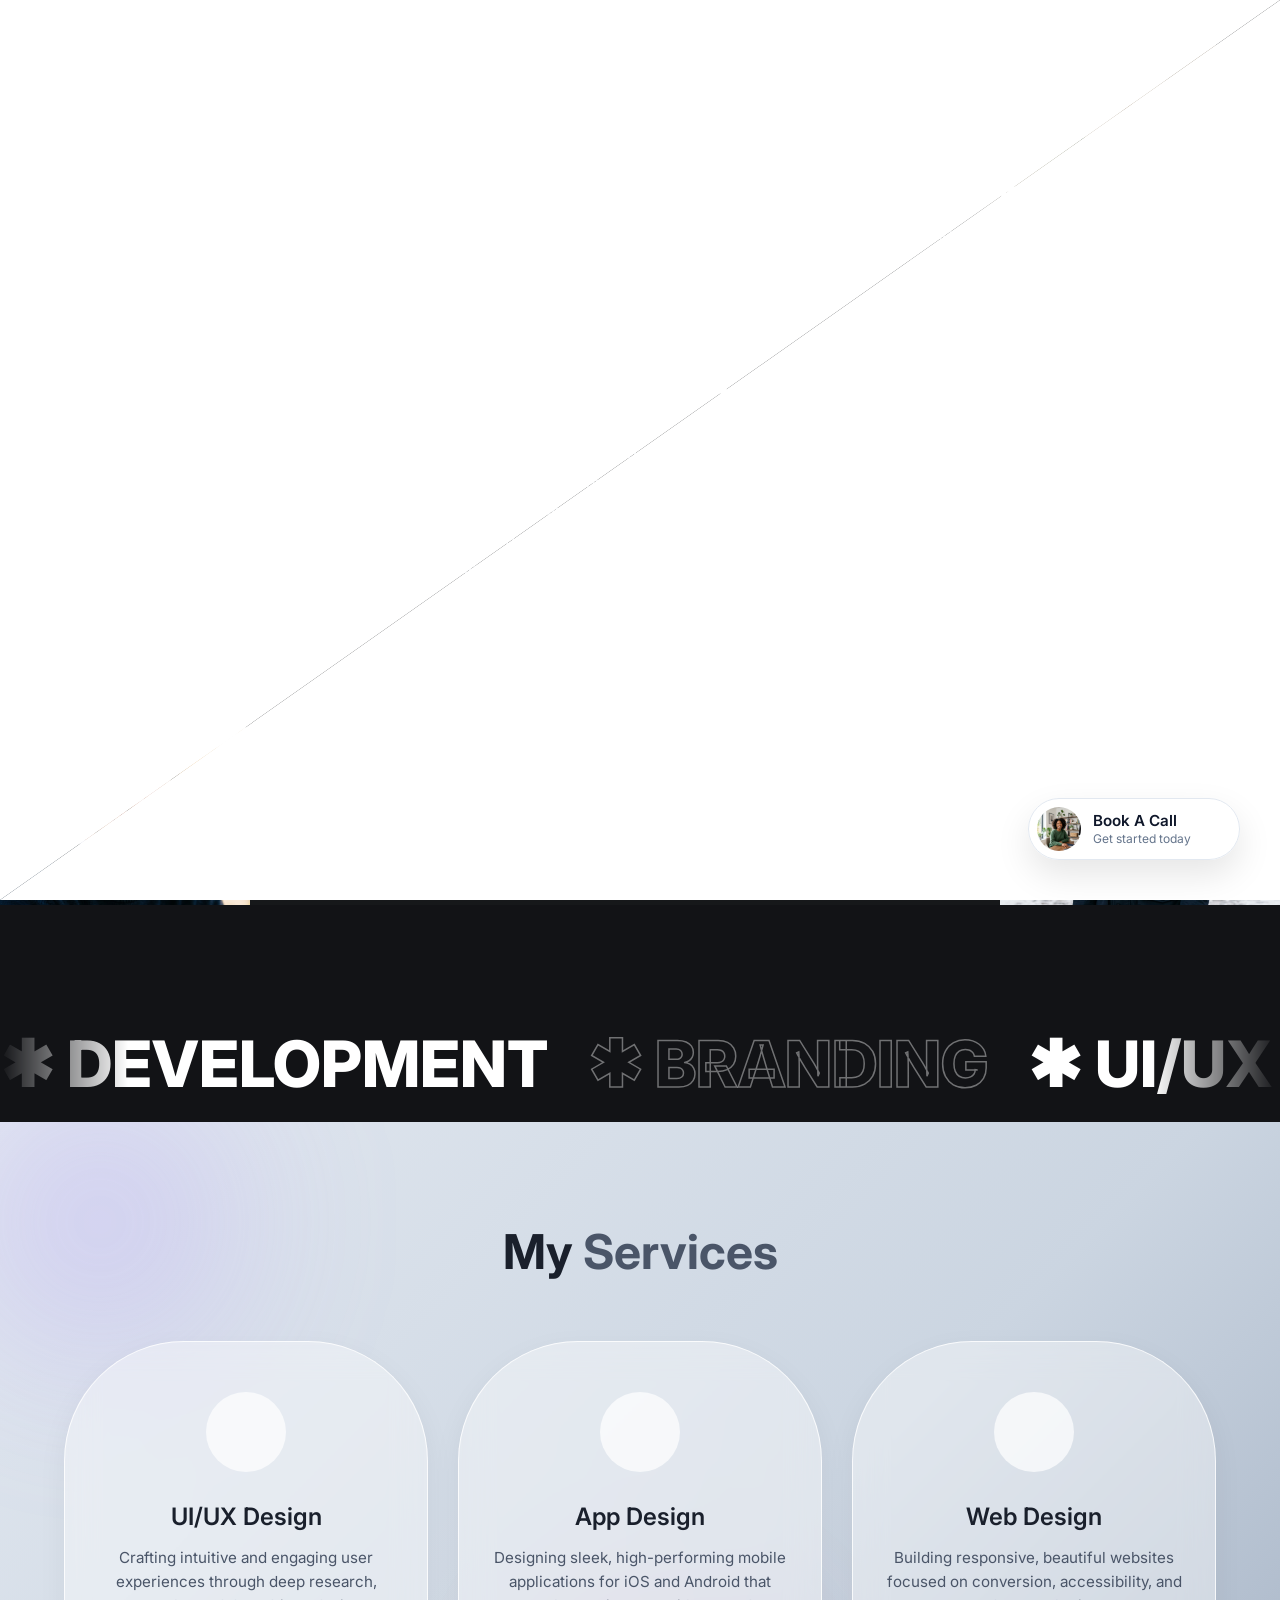
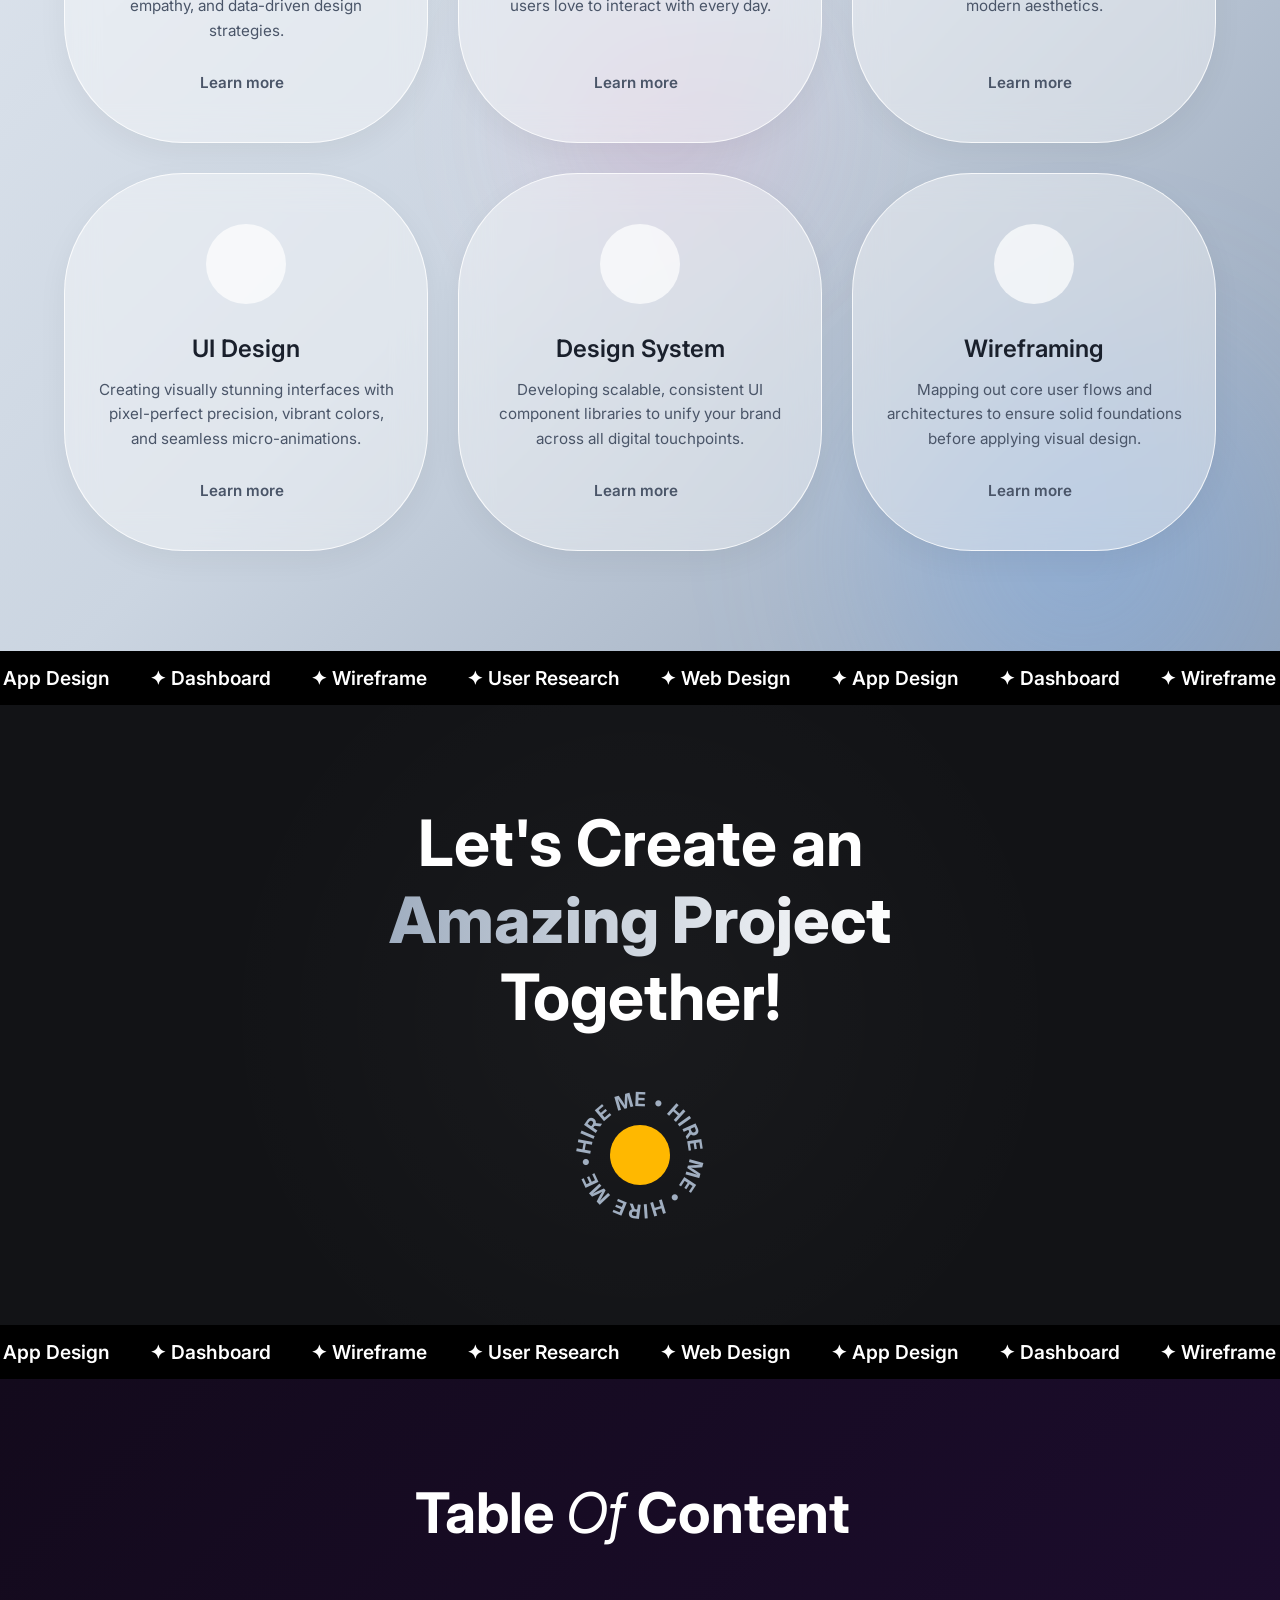
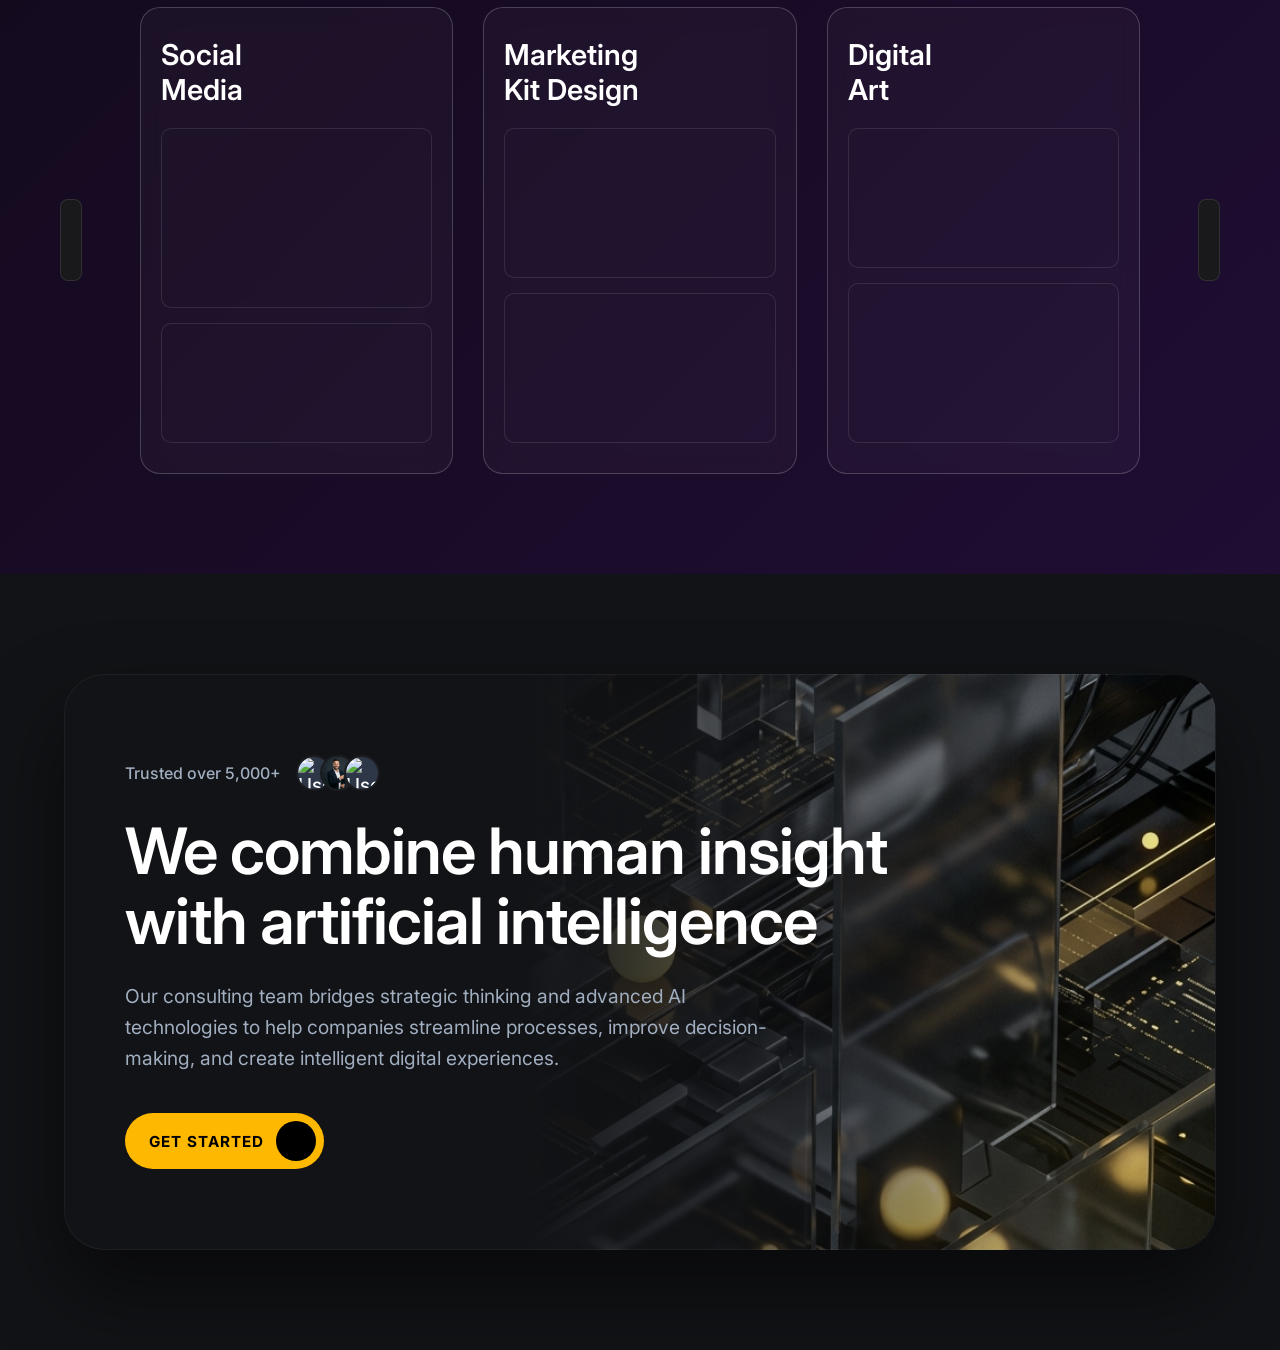
==== aboutus.html @ c39875b4 "feat: implement GSAP-powered page transitions, scroll-triggered animations, and interactive UI compo" ====
<!DOCTYPE html>
<html lang="en">

<head>
    <meta charset="UTF-8">
    <meta name="viewport" content="width=device-width, initial-scale=1.0">
    <title>About Me - Ajmir Shah</title>
    <link rel="preconnect" href="https://fonts.googleapis.com">
    <link rel="preconnect" href="https://fonts.gstatic.com" crossorigin>
    <link
        href="https://fonts.googleapis.com/css2?family=Bebas+Neue&family=Inter:wght@400;500;600;700&family=Playfair+Display:ital,wght@0,600;1,600&display=swap"
        rel="stylesheet">
    <link rel="stylesheet" href="index.css">
    <script src="https://unpkg.com/@phosphor-icons/web"></script>
</head>

<body class="about-page">
    <!-- Diagonal Veil Intro -->
    <div class="veil-overlay" id="veilOverlay">
        <div class="veil-triangle veil-top"></div>
        <div class="veil-triangle veil-bottom"></div>
    </div>

    <!-- Navigation -->
    <nav class="glass-nav gs-reveal" style="position: fixed; bottom: 40px; z-index: 100;">
        <a href="index.html" class="nav-item">
            <i class="ph ph-house"></i>
            <span>Home</span>
        </a>
        <a href="aboutus.html" class="nav-item active">
            <i class="ph ph-users"></i>
            <span>About us</span>
        </a>
        <a href="portfolio.html" class="nav-item">
            <i class="ph ph-briefcase"></i>
            <span>Portfolio</span>
        </a>
        <a href="index.html#contact" class="nav-item">
            <i class="ph ph-envelope"></i>
            <span>Contacts</span>
        </a>
    </nav>

    <!-- About Hero Recreated -->
    <!-- About Hero Recreated -->
    <main class="about-hero-recreation gs-reveal">
        <!-- Center Content -->
        <div class="hero-center-content">
            <div class="hero-badge-pill">
                <span class="dot"></span> About me
            </div>
            
            <h1 class="hero-title-rec">
                Hi, I'm Ajmir.<br>
                A <span class="bounding-box">
                    <span class="cross top-left"></span>
                    <span class="cross top-right"></span>
                    <span class="cross bottom-left"></span>
                    <span class="cross bottom-right"></span>
                    UX/UI
                </span> Expert.
            </h1>
            
            <p class="hero-desc-rec">
                I'm your go-to guy for crafting captivating digital experiences and teaching others how to do the same. As a passionate UX/UI Designer, I bring unparalleled expertise to the table. With a track record of delivering over 25+ projects, I'm not just a designer—I'm a strategist, problem-solver, and creator of seamless digital realities worldwide.
            </p>
            
            <a href="#contact" class="btn-hero-rec">Get in touch</a>

            <!-- Laurels / Awards -->
            <div class="laurels-container">
                <div class="laurel-item">
                    <svg class="laurel-svg" viewBox="0 0 24 60" fill="none" stroke="currentColor" stroke-width="1.5">
                        <path d="M 20 60 Q 5 40 15 10" />
                        <path d="M 15 10 Q 5 20 12 30" />
                        <path d="M 12 30 Q 5 40 15 50" />
                        <path d="M 15 50 Q 8 55 20 60" />
                    </svg>
                    <div class="laurel-text">UX/UI<br>Expert</div>
                    <svg class="laurel-svg" viewBox="0 0 24 60" fill="none" stroke="currentColor" stroke-width="1.5" transform="scale(-1, 1) translate(-24, 0)">
                        <path d="M 20 60 Q 5 40 15 10" />
                        <path d="M 15 10 Q 5 20 12 30" />
                        <path d="M 12 30 Q 5 40 15 50" />
                        <path d="M 15 50 Q 8 55 20 60" />
                    </svg>
                </div>
                <div class="laurel-item">
                    <svg class="laurel-svg" viewBox="0 0 24 60" fill="none" stroke="currentColor" stroke-width="1.5">
                        <path d="M 20 60 Q 5 40 15 10" />
                        <path d="M 15 10 Q 5 20 12 30" />
                        <path d="M 12 30 Q 5 40 15 50" />
                        <path d="M 15 50 Q 8 55 20 60" />
                    </svg>
                    <div class="laurel-text">Community<br>Leader</div>
                    <svg class="laurel-svg" viewBox="0 0 24 60" fill="none" stroke="currentColor" stroke-width="1.5" transform="scale(-1, 1) translate(-24, 0)">
                        <path d="M 20 60 Q 5 40 15 10" />
                        <path d="M 15 10 Q 5 20 12 30" />
                        <path d="M 12 30 Q 5 40 15 50" />
                        <path d="M 15 50 Q 8 55 20 60" />
                    </svg>
                </div>
                <div class="laurel-item">
                    <svg class="laurel-svg" viewBox="0 0 24 60" fill="none" stroke="currentColor" stroke-width="1.5">
                        <path d="M 20 60 Q 5 40 15 10" />
                        <path d="M 15 10 Q 5 20 12 30" />
                        <path d="M 12 30 Q 5 40 15 50" />
                        <path d="M 15 50 Q 8 55 20 60" />
                    </svg>
                    <div class="laurel-text">Creative<br>Member</div>
                    <svg class="laurel-svg" viewBox="0 0 24 60" fill="none" stroke="currentColor" stroke-width="1.5" transform="scale(-1, 1) translate(-24, 0)">
                        <path d="M 20 60 Q 5 40 15 10" />
                        <path d="M 15 10 Q 5 20 12 30" />
                        <path d="M 12 30 Q 5 40 15 50" />
                        <path d="M 15 50 Q 8 55 20 60" />
                    </svg>
                </div>
            </div>
        </div>

        <div class="hero-side-left">
            <div class="hero-img-main-left">
                <img src="man_speaking.png" alt="Speaking">
                <div class="hero-glass-left">
                    <i class="ph ph-squarespace-logo"></i>
                </div>
            </div>
            <div class="hero-img-sub-left">
                <img src="man_smiling.png" alt="Smiling">
            </div>
        </div>

        <div class="hero-side-right">
            <div class="hero-img-main-right">
                <img src="man_laptop.png" alt="Working">
                <div class="hero-glass-right">
                    <h2>25+</h2>
                    <p>Successful projects</p>
                </div>
            </div>
            <div class="hero-img-sub-right">
                <img src="man_coat.png" alt="Portrait">
            </div>
        </div>
    </main>

    <!-- Services Marquee Section -->
    <section class="latest-work-marquee-section gs-reveal" style="padding-bottom: 0;">
        <div class="marquee-wrapper giant-marquee">
            <div class="marquee-track right-to-left">
                <span>✱ DEVELOPMENT</span>
                <span>✱ BRANDING</span>
                <span>✱ UI/UX DESIGN</span>
                <span>✱ DEVELOPMENT</span>
                <span>✱ BRANDING</span>
                <span>✱ UI/UX DESIGN</span>
                <span>✱ DEVELOPMENT</span>
                <span>✱ BRANDING</span>
                <span>✱ UI/UX DESIGN</span>
            </div>
        </div>
    </section>

    <!-- Services Section -->
    <section class="services-section gs-reveal">
        <div class="services-bg-glow"></div>
        <div class="services-shape services-shape-1"></div>
        <div class="services-shape services-shape-2"></div>
        <div class="services-shape services-shape-3"></div>
        <div class="services-container">
            <h2 class="services-title">My <span class="services-highlight">Services</span></h2>
            
            <div class="services-grid">
                <!-- Card 1 -->
                <div class="service-card">
                    <div class="service-icon-wrapper">
                        <i class="ph ph-browsers"></i>
                    </div>
                    <h3>UI/UX Design</h3>
                    <p>Crafting intuitive and engaging user experiences through deep research, empathy, and data-driven design strategies.</p>
                    <a href="#" class="btn-learn-more">Learn more <i class="ph ph-arrow-right"></i></a>
                </div>
                
                <!-- Card 2 -->
                <div class="service-card">
                    <div class="service-icon-wrapper">
                        <i class="ph ph-pen-nib"></i>
                    </div>
                    <h3>App Design</h3>
                    <p>Designing sleek, high-performing mobile applications for iOS and Android that users love to interact with every day.</p>
                    <a href="#" class="btn-learn-more">Learn more <i class="ph ph-arrow-right"></i></a>
                </div>
                
                <!-- Card 3 -->
                <div class="service-card">
                    <div class="service-icon-wrapper">
                        <i class="ph ph-desktop"></i>
                    </div>
                    <h3>Web Design</h3>
                    <p>Building responsive, beautiful websites focused on conversion, accessibility, and modern aesthetics.</p>
                    <a href="#" class="btn-learn-more">Learn more <i class="ph ph-arrow-right"></i></a>
                </div>
                
                <!-- Card 4 -->
                <div class="service-card">
                    <div class="service-icon-wrapper">
                        <i class="ph ph-ruler"></i>
                    </div>
                    <h3>UI Design</h3>
                    <p>Creating visually stunning interfaces with pixel-perfect precision, vibrant colors, and seamless micro-animations.</p>
                    <a href="#" class="btn-learn-more">Learn more <i class="ph ph-arrow-right"></i></a>
                </div>
                
                <!-- Card 5 -->
                <div class="service-card">
                    <div class="service-icon-wrapper">
                        <i class="ph ph-lightbulb"></i>
                    </div>
                    <h3>Design System</h3>
                    <p>Developing scalable, consistent UI component libraries to unify your brand across all digital touchpoints.</p>
                    <a href="#" class="btn-learn-more">Learn more <i class="ph ph-arrow-right"></i></a>
                </div>
                
                <!-- Card 6 -->
                <div class="service-card">
                    <div class="service-icon-wrapper">
                        <i class="ph ph-layout"></i>
                    </div>
                    <h3>Wireframing</h3>
                    <p>Mapping out core user flows and architectures to ensure solid foundations before applying visual design.</p>
                    <a href="#" class="btn-learn-more">Learn more <i class="ph ph-arrow-right"></i></a>
                </div>
            </div>
        </div>
    </section>

    <!-- Hire Me CTA Section -->
    <section class="cta-section gs-reveal">
        <!-- Top Marquee -->
        <div class="marquee-wrapper black-marquee">
            <div class="marquee-track right-to-left">
                <span>✦ Web Design</span>
                <span>✦ App Design</span>
                <span>✦ Dashboard</span>
                <span>✦ Wireframe</span>
                <span>✦ User Research</span>
                <span>✦ Web Design</span>
                <span>✦ App Design</span>
                <span>✦ Dashboard</span>
                <span>✦ Wireframe</span>
                <span>✦ User Research</span>
                <span>✦ Web Design</span>
                <span>✦ App Design</span>
                <span>✦ Dashboard</span>
                <span>✦ Wireframe</span>
                <span>✦ User Research</span>
                <span>✦ Web Design</span>
                <span>✦ App Design</span>
                <span>✦ Dashboard</span>
                <span>✦ Wireframe</span>
                <span>✦ User Research</span>
                <span>✦ Web Design</span>
                <span>✦ App Design</span>
                <span>✦ Dashboard</span>
                <span>✦ Wireframe</span>
                <span>✦ User Research</span>
                <span>✦ Web Design</span>
                <span>✦ App Design</span>
                <span>✦ Dashboard</span>
                <span>✦ Wireframe</span>
                <span>✦ User Research</span>
            </div>
        </div>

        <div class="cta-content">
            <h2 class="cta-title">
                Let's Create an<br>
                <span class="cta-highlight">Amazing Project</span><br>
                Together!
            </h2>
            
            <a href="index.html#contact" class="btn-hire-me">
                <div class="hire-text-ring">
                    <svg viewBox="0 0 100 100" width="100%" height="100%">
                        <path id="circlePath" d="M 50, 50 m -35, 0 a 35,35 0 1,1 70,0 a 35,35 0 1,1 -70,0" fill="none" />
                        <text>
                            <textPath href="#circlePath" startOffset="0%" textLength="220">
                                HIRE ME • HIRE ME • HIRE ME • 
                            </textPath>
                        </text>
                    </svg>
                </div>
                <div class="hire-icon">
                    <i class="ph ph-arrow-up-right"></i>
                </div>
            </a>
        </div>

        <!-- Bottom Marquee -->
        <div class="marquee-wrapper black-marquee">
            <div class="marquee-track right-to-left">
                <span>✦ Web Design</span>
                <span>✦ App Design</span>
                <span>✦ Dashboard</span>
                <span>✦ Wireframe</span>
                <span>✦ User Research</span>
                <span>✦ Web Design</span>
                <span>✦ App Design</span>
                <span>✦ Dashboard</span>
                <span>✦ Wireframe</span>
                <span>✦ User Research</span>
                <span>✦ Web Design</span>
                <span>✦ App Design</span>
                <span>✦ Dashboard</span>
                <span>✦ Wireframe</span>
                <span>✦ User Research</span>
                <span>✦ Web Design</span>
                <span>✦ App Design</span>
                <span>✦ Dashboard</span>
                <span>✦ Wireframe</span>
                <span>✦ User Research</span>
                <span>✦ Web Design</span>
                <span>✦ App Design</span>
                <span>✦ Dashboard</span>
                <span>✦ Wireframe</span>
                <span>✦ User Research</span>
                <span>✦ Web Design</span>
                <span>✦ App Design</span>
                <span>✦ Dashboard</span>
                <span>✦ Wireframe</span>
                <span>✦ User Research</span>
            </div>
        </div>
    </section>

    <!-- Table Of Content Section -->
    <section class="toc-section gs-reveal" id="toc-section">
        <div class="toc-header">
            <h2 class="toc-title">Table <em>Of</em> Content</h2>
            <div class="toc-cursor-icon">
                <i class="ph ph-cursor"></i>
            </div>
        </div>

        <div class="toc-grid">
            <!-- Left Toolbar -->
            <div class="toc-toolbar toc-toolbar-left">
                <i class="ph ph-arrows-out-cardinal"></i>
                <i class="ph ph-selection"></i>
                <i class="ph ph-lasso"></i>
            </div>

            <!-- Card 1 -->
            <div class="toc-card">
                <h3>Social<br>Media</h3>
                <div class="toc-card-content">
                    <div class="placeholder-box" style="height: 180px; background: url('https://images.unsplash.com/photo-1611162617474-5b21e879e113?ixlib=rb-4.0.3&auto=format&fit=crop&w=400&q=80') center/cover;"></div>
                    <div class="placeholder-box" style="height: 120px; background: url('https://images.unsplash.com/photo-1616469829581-73993eb86b02?ixlib=rb-4.0.3&auto=format&fit=crop&w=400&q=80') center/cover;"></div>
                </div>
            </div>

            <!-- Card 2 -->
            <div class="toc-card">
                <h3>Marketing<br>Kit Design</h3>
                <div class="toc-card-content">
                    <div class="placeholder-box" style="height: 150px; background: url('https://images.unsplash.com/photo-1542744173-8e7e53415bb0?ixlib=rb-4.0.3&auto=format&fit=crop&w=400&q=80') center/cover;"></div>
                    <div class="placeholder-box" style="height: 150px; background: url('https://images.unsplash.com/photo-1551288049-bebda4e38f71?ixlib=rb-4.0.3&auto=format&fit=crop&w=400&q=80') center/cover;"></div>
                </div>
            </div>

            <!-- Card 3 -->
            <div class="toc-card">
                <h3>Digital<br>Art</h3>
                <div class="toc-card-content">
                    <div class="placeholder-box" style="height: 140px; background: url('https://images.unsplash.com/photo-1558655146-d09347e92766?ixlib=rb-4.0.3&auto=format&fit=crop&w=400&q=80') center/cover;"></div>
                    <div class="placeholder-box" style="height: 160px; background: url('https://images.unsplash.com/photo-1561070791-2526d30994b5?ixlib=rb-4.0.3&auto=format&fit=crop&w=400&q=80') center/cover;"></div>
                </div>
            </div>

            <!-- Right Toolbar -->
            <div class="toc-toolbar toc-toolbar-right">
                <i class="ph ph-sliders"></i>
                <i class="ph ph-magic-wand"></i>
                <i class="ph ph-paint-brush"></i>
            </div>
        </div>
    </section>

    <!-- AI Banner Section -->
    <section class="ai-banner-section gs-reveal">
        <div class="ai-banner-container">
            <div class="ai-banner-glow"></div>
            
            <div class="ai-banner-content">
                <div class="trusted-badge">
                    <span class="trusted-text">Trusted over 5,000+</span>
                    <div class="avatars-group">
                        <div class="avatar"><img src="hi.png" alt="User 1" style="width:100%; height:100%; object-fit:cover; border-radius:50%;"></div>
                        <div class="avatar"><img src="pointing_man.png" alt="User 2" style="width:100%; height:100%; object-fit:cover; border-radius:50%;"></div>
                        <div class="avatar"><img src="hi.png" alt="User 3" style="width:100%; height:100%; object-fit:cover; border-radius:50%;"></div>
                    </div>
                </div>

                <h2 class="ai-banner-title">We combine human insight<br>with artificial intelligence</h2>
                
                <p class="ai-banner-desc">
                    Our consulting team bridges strategic thinking and advanced AI technologies to help companies streamline processes, improve decision-making, and create intelligent digital experiences.
                </p>

                <a href="#" class="btn-get-started">
                    <span class="btn-text">GET STARTED</span>
                    <span class="btn-icon"><i class="ph ph-arrow-up-right"></i></span>
                </a>
            </div>
        </div>
    </section>

    <!-- GSAP Scripts -->
    <!-- Floating Book A Call Widget -->
    <a href="index.html#contact" class="floating-book-call" style="text-decoration: none; color: inherit;">
        <div class="avatar-sm"><img src="framer_woman.png" alt="Avatar"></div>
        <div class="book-info">
            <span class="book-title">Book A Call</span>
            <span class="book-sub">Get started today</span>
        </div>
        <i class="ph ph-arrow-right icon-arrow"></i>
    </a>

    <script src="https://cdnjs.cloudflare.com/ajax/libs/gsap/3.12.2/gsap.min.js"></script>
    <script src="https://cdnjs.cloudflare.com/ajax/libs/gsap/3.12.2/ScrollTrigger.min.js"></script>
    <script src="script.js"></script>
</body>

</html>
---- index.css ----
:root {
    --primary: #FFB800;
    --text-main: #FFFFFF;
    --bg-dark: #1A1A1A;
    --font-heading: 'Bebas Neue', sans-serif;
    --font-body: 'Inter', sans-serif;
    --font-serif: 'Playfair Display', serif;
}

* {
    margin: 0;
    padding: 0;
    box-sizing: border-box;
}

body {
    font-family: var(--font-body);
    background-color: var(--bg-dark);
    color: var(--text-main);
    overflow-x: hidden;
    overflow-y: auto;
}

body.veil-active {
    overflow: hidden;
}

/* ========== DIAGONAL VEIL INTRO ========== */
.veil-overlay {
    position: fixed;
    top: 0;
    left: 0;
    width: 100vw;
    height: 100vh;
    z-index: 9999;
    pointer-events: none;
}

.veil-triangle {
    position: absolute;
    top: 0;
    left: 0;
    width: 100%;
    height: 100%;
    background: #FFFFFF;
    will-change: transform;
}

/* Top-left triangle: covers top-left half of the screen */
.veil-top {
    clip-path: polygon(0 0, 100% 0, 0 100%);
}

/* Bottom-right triangle: covers bottom-right half of the screen */
.veil-bottom {
    clip-path: polygon(100% 0, 100% 100%, 0 100%);
}

.veil-overlay.veil-done {
    display: none;
}

.hero {
    position: relative;
    width: 100vw;
    height: 100vh;
    display: flex;
    flex-direction: column;
    justify-content: center;
    padding: 0 10vw;
}

.hero-bg {
    position: absolute;
    top: 0;
    left: 0;
    width: 100%;
    height: 100%;
    background-image: url('assets/hero-bg.png');
    background-size: cover;
    background-position: center;
    z-index: -1;
}

/* Gradient overlay to ensure text readability on the left */
.hero-bg::after {
    content: '';
    position: absolute;
    top: 0;
    left: 0;
    width: 100%;
    height: 100%;
    background: linear-gradient(to right, rgba(15, 15, 15, 0.95) 0%, rgba(15, 15, 15, 0.6) 45%, transparent 100%);
    z-index: -1;
}

.hero-content {
    display: flex;
    flex-direction: column;
    gap: 40px;
    max-width: 800px;
}

.status-badge {
    position: absolute;
    top: 60px;
    left: 10vw;
    display: flex;
    align-items: center;
    gap: 12px;
    font-weight: 600;
    font-size: 1.1rem;
    color: var(--text-main);
}

.btn-contact {
    position: absolute;
    top: 40px;
    right: 5vw;
    display: flex;
    align-items: center;
    gap: 8px;
    padding: 12px 24px;
    background: var(--primary);
    color: #000000;
    text-decoration: none;
    font-weight: 600;
    font-size: 1rem;
    border-radius: 40px;
    box-shadow: 0 4px 15px rgba(255, 184, 0, 0.3);
    transition: background 0.3s ease, box-shadow 0.3s ease, transform 0.3s ease;
    z-index: 10;
}

.btn-contact:hover {
    transform: translateY(-2px);
    box-shadow: 0 6px 20px rgba(255, 184, 0, 0.5);
}

.btn-contact i {
    font-size: 1.2rem;
    transition: transform 0.3s ease;
}

.btn-contact:hover i {
    transform: translate(2px, -2px);
}

.status-dot {
    width: 10px;
    height: 10px;
    background-color: #00FF66;
    border-radius: 50%;
    box-shadow: 0 0 10px rgba(0, 255, 102, 0.8);
    animation: pulse 2s infinite;
}

@keyframes pulse {
    0% { transform: scale(0.95); box-shadow: 0 0 0 0 rgba(0, 255, 102, 0.7); }
    70% { transform: scale(1); box-shadow: 0 0 0 10px rgba(0, 255, 102, 0); }
    100% { transform: scale(0.95); box-shadow: 0 0 0 0 rgba(0, 255, 102, 0); }
}

.hero-text {
    display: flex;
    flex-direction: column;
    gap: 10px;
}

.hero-title-main {
    font-family: var(--font-heading);
    font-size: 7.5rem;
    font-weight: 700;
    line-height: 0.95;
    letter-spacing: 1px;
    text-transform: uppercase;
    transition: color 0.4s ease, -webkit-text-stroke 0.4s ease;
    width: fit-content;
}

.hero-title-main:hover {
    color: #000000;
}

.hero-title-outline {
    font-family: var(--font-heading);
    font-size: 7.5rem;
    font-weight: 700;
    line-height: 0.95;
    letter-spacing: 1px;
    text-transform: uppercase;
    color: transparent;
    -webkit-text-stroke: 1.5px rgba(255, 255, 255, 0.6);
    transition: color 0.4s ease, -webkit-text-stroke 0.4s ease;
    width: fit-content;
}

.hero-title-outline:hover {
    color: #000000;
    -webkit-text-stroke: 1.5px #000000;
}

.hero-subtitle {
    font-family: var(--font-body);
    font-size: 1.3rem;
    font-weight: 700;
    letter-spacing: 3px;
    color: #FFFFFF;
    margin-top: 15px;
    text-transform: uppercase;
}

/* Brand Logos Row */
.brand-row {
    display: flex;
    align-items: center;
    gap: 40px;
    margin-top: 25px;
    position: relative;
    top: -20px;
    flex-wrap: wrap;
}

.brand-logo {
    display: flex;
    align-items: center;
    gap: 8px;
    color: rgba(255, 255, 255, 0.7);
    font-family: var(--font-body);
    font-size: 1rem;
    font-weight: 600;
    text-transform: uppercase;
    letter-spacing: 1.5px;
    transition: color 0.3s ease;
}

.brand-logo:hover {
    color: rgba(255, 255, 255, 1);
}

.logo-icon {
    width: 20px;
    height: 20px;
}

.brand-logo.audible span {
    text-transform: lowercase;
    font-weight: 700;
    letter-spacing: -0.5px;
}

.brand-logo.tissot {
    gap: 6px;
    font-weight: 700;
}

.tissot-box {
    display: flex;
    align-items: center;
    background: #FFFFFF;
    color: #000000;
    padding: 2px 4px;
    font-size: 0.8rem;
    font-weight: 900;
    border-radius: 2px;
}

.tissot-plus {
    font-size: 0.6rem;
    margin-left: 1px;
}

.brand-logo.veuve {
    font-family: var(--font-serif);
    text-transform: none;
    font-weight: 600;
    font-size: 1.1rem;
    letter-spacing: 0.5px;
}

/* Sparkle Icon */
.sparkle-icon {
    position: absolute;
    bottom: 50px;
    right: 5vw;
    width: 28px;
    height: 28px;
    color: rgba(255, 255, 255, 0.5);
    animation: spin 8s linear infinite;
}

@keyframes spin {
    0% { transform: rotate(0deg) scale(1); }
    50% { transform: rotate(180deg) scale(1.1); }
    100% { transform: rotate(360deg) scale(1); }
}

/* Glassmorphic Nav */
.glass-nav {
    position: fixed;
    bottom: 40px;
    left: 50%;
    transform: translateX(-50%);
    z-index: 100;
    display: flex;
    align-items: center;
    gap: 5px;
    padding: 8px;
    background: rgba(255, 255, 255, 0.1);
    backdrop-filter: blur(16px);
    -webkit-backdrop-filter: blur(16px);
    border: 1px solid rgba(255, 255, 255, 0.15);
    border-radius: 50px;
    box-shadow: 0 8px 32px rgba(0, 0, 0, 0.2);
}

.nav-item {
    display: flex;
    align-items: center;
    gap: 8px;
    padding: 12px 24px;
    border-radius: 40px;
    color: var(--text-main);
    text-decoration: none;
    font-weight: 500;
    font-size: 1rem;
    transition: all 0.3s ease;
}

.nav-item i {
    font-size: 1.2rem;
}

.nav-item:hover {
    background: rgba(255, 255, 255, 0.1);
}

.nav-item.active {
    background: #FFFFFF;
    color: #000000;
    font-weight: 600;
}

.nav-item.active i {
    color: #000000;
}

/* Initial GSAP state */
.gs-reveal {
    visibility: hidden;
}

/* Fallback: if JS fails, make content visible after 3s */
@keyframes fallback-reveal {
    to { visibility: visible; opacity: 1; }
}
.no-js .gs-reveal,
.gs-reveal {
    animation: fallback-reveal 0s 3s forwards;
}

/* Clients Section */
.clients-section {
    padding: 100px 0;
    display: flex;
    flex-direction: column;
    align-items: center;
    gap: 60px;
    width: 100vw;
}

.clients-header {
    display: flex;
    flex-direction: column;
    align-items: center;
    gap: 20px;
}

.clients-badge {
    position: relative;
    top: auto;
    left: auto;
    padding: 8px 16px;
    background: rgba(255, 255, 255, 0.05);
    border: 1px solid rgba(255, 255, 255, 0.1);
    border-radius: 40px;
    font-size: 0.9rem;
    color: rgba(255, 255, 255, 0.7);
}

.clients-badge .status-dot {
    background-color: rgba(255, 255, 255, 0.4);
    box-shadow: none;
    animation: none;
    width: 8px;
    height: 8px;
}

.clients-title {
    font-family: var(--font-body);
    font-size: 3rem;
    font-weight: 500;
    color: var(--text-main);
}

/* Marquee Effect */
.marquee-container {
    width: 100%;
    overflow: hidden;
    position: relative;
    /* Apply shadow/fade effect on the edges */
    -webkit-mask-image: linear-gradient(to right, transparent, black 15%, black 85%, transparent);
    mask-image: linear-gradient(to right, transparent, black 15%, black 85%, transparent);
    padding: 20px 0;
}

.marquee-track {
    display: flex;
    width: max-content;
    align-items: center;
}

.marquee-track.right-to-left {
    animation: scroll-rl 35s linear infinite;
}

.marquee-track.left-to-right {
    animation: scroll-lr 35s linear infinite;
}

.marquee-track .brand-logo {
    color: rgba(255, 255, 255, 0.5);
    font-size: 1.5rem;
    margin-right: 120px; /* spacing between logos instead of gap */
    flex-shrink: 0;
}

.marquee-track .brand-logo .logo-icon {
    width: 28px;
    height: 28px;
}

@keyframes scroll-rl {
    0% { transform: translateX(0); }
    100% { transform: translateX(-50%); } /* Exactly half track width for 2 duplicate groups */
}

@keyframes scroll-lr {
    0% { transform: translateX(-50%); }
    100% { transform: translateX(0); }
}

/* CP Logo */
.brand-logo.cp {
    font-weight: 700;
}
.cp-circle {
    display: inline-flex;
    align-items: center;
    justify-content: center;
    border: 2px solid currentColor;
    border-radius: 50%;
    width: 30px;
    height: 30px;
    font-size: 0.9rem;
    font-weight: 700;
}

/* Escuela Logo */
.brand-logo.escuela span {
    font-family: var(--font-serif);
    text-transform: none;
    font-size: 1.1rem;
    font-weight: 600;
}

/* Acuity Logo */
.brand-logo.acuity span {
    text-transform: lowercase;
    font-weight: 400;
    letter-spacing: -0.5px;
}
.brand-logo.acuity b {
    color: #FFFFFF; /* keep it standard white/gray */
    font-weight: 700;
}

/* Artorius Logo */
.brand-logo.artorius span {
    font-family: var(--font-serif);
    font-size: 1.3rem;
    font-weight: 600;
    letter-spacing: 0.5px;
    text-transform: none;
}

/* ChangeLab Logo */
.brand-logo.changelab span {
    font-weight: 700;
    letter-spacing: -0.5px;
}

/* Prova Health Logo */
.brand-logo.prova {
    gap: 10px;
}
.brand-logo.prova span {
    font-family: var(--font-serif);
    text-transform: none;
    font-size: 1.2rem;
    font-weight: 600;
}
.prova-bars {
    display: inline-flex;
    gap: 3px;
    align-items: flex-end;
    height: 16px;
}
.prova-bars span {
    display: block;
    width: 3px;
    background-color: currentColor;
}
.prova-bars span:nth-child(1) { height: 8px; }
.prova-bars span:nth-child(2) { height: 16px; }
.prova-bars span:nth-child(3) { height: 12px; }

/* Lineslip Logo */
.brand-logo.lineslip span {
    text-transform: lowercase;
    font-weight: 700;
    letter-spacing: -0.5px;
}

/* Electric Car Scheme Logo */
.brand-logo.electric-car span {
    font-size: 0.95rem;
    font-weight: 700;
    letter-spacing: 0.5px;
}

/* LOOMIA Logo */
.brand-logo.loomia span {
    font-weight: 700;
    letter-spacing: 2px;
}

/* Testimonials Section */
.testimonials-section {
    padding: 100px 0;
    display: flex;
    flex-direction: column;
    align-items: center;
    background-color: #121316;
    width: 100vw;
}

.blueprint-section {
    padding: 100px 0;
    display: flex;
    justify-content: center;
    background-color: #121316;
    width: 100vw;
    transition: background-color 0.5s ease;
}

.testimonials-header {
    display: flex;
    flex-direction: column;
    align-items: center;
    gap: 15px;
    margin-bottom: 50px;
    text-align: center;
}

.testimonials-title {
    font-family: var(--font-body);
    font-size: 3rem;
    font-weight: 600;
    color: var(--text-main);
    letter-spacing: -1px;
}

.testimonials-subtitle {
    font-family: var(--font-body);
    font-size: 1.1rem;
    color: rgba(255, 255, 255, 0.6);
}

.testimonials-container {
    display: flex;
    justify-content: center;
    gap: 24px;
    height: 600px;
    overflow: hidden;
    -webkit-mask-image: linear-gradient(to bottom, transparent, black 15%, black 85%, transparent);
    mask-image: linear-gradient(to bottom, transparent, black 15%, black 85%, transparent);
    width: 100%;
    max-width: 1100px;
    padding: 0 20px;
}

.testimonials-col {
    flex: 1;
    max-width: 350px;
    height: 100%;
    overflow: hidden;
}

.testimonials-track {
    display: block;
    animation: scroll-vertical var(--duration) linear infinite;
}

@keyframes scroll-vertical {
    0% { transform: translateY(0); }
    100% { transform: translateY(-50%); }
}

.testimonial-card {
    margin-bottom: 24px;
    padding: 30px;
    border-radius: 24px;
    border: 1px solid rgba(255, 255, 255, 0.15);
    background: rgba(255, 255, 255, 0.05);
    backdrop-filter: blur(20px);
    -webkit-backdrop-filter: blur(20px);
    box-shadow: 0 8px 32px 0 rgba(0, 0, 0, 0.3);
    display: flex;
    flex-direction: column;
    gap: 20px;
}

.testimonial-text {
    font-size: 0.95rem;
    line-height: 1.6;
    color: rgba(255, 255, 255, 0.85);
}

.testimonial-author {
    display: flex;
    align-items: center;
    gap: 12px;
}

.testimonial-avatar {
    width: 40px;
    height: 40px;
    border-radius: 50%;
    object-fit: cover;
}

.testimonial-info {
    display: flex;
    flex-direction: column;
}

.testimonial-name {
    font-weight: 600;
    font-size: 0.95rem;
    color: var(--text-main);
    line-height: 1.2;
}

.testimonial-role {
    font-size: 0.85rem;
    color: rgba(255, 255, 255, 0.5);
    margin-top: 2px;
}

/* Expert Section */
.expert-section {
    position: relative;
    width: 100vw;
    min-height: 750px;
    display: flex;
    align-items: center;
    padding: 80px 10vw;
    background-color: #EDEFF2; /* Light blue-grey background */
}



.expert-container-inner {
    position: relative;
    z-index: 1;
    width: 100%;
    max-width: 1200px;
    margin: 0 auto;
    display: flex;
    align-items: center;
    gap: 80px;
}

.expert-visual {
    flex: 1;
    display: flex;
    justify-content: center;
    align-items: center;
}

.expert-graphic-img {
    width: 100%;
    max-width: 420px;
    height: auto;
    object-fit: contain;
}

.expert-content {
    flex: 1.2;
    display: flex;
    flex-direction: column;
    gap: 24px;
    color: #1A1A1A;
}

.expert-title {
    font-family: var(--font-body);
    font-size: 3.5rem;
    font-weight: 600;
    line-height: 1.15;
    color: #000000;
    letter-spacing: -1.5px;
}

.expert-text {
    font-size: 1.15rem;
    line-height: 1.6;
    color: #1A1A1A;
    font-weight: 400;
}

.expert-badge {
    display: inline-flex;
    align-items: center;
    gap: 8px;
    padding: 6px 14px;
    background: #D0D9E1;
    color: #4A607A;
    font-weight: 600;
    font-size: 0.9rem;
    border-radius: 40px;
    width: fit-content;
}

.expert-badge-dot {
    width: 6px;
    height: 6px;
    background-color: #4A607A;
    border-radius: 50%;
}

.expert-subtitle {
    font-family: var(--font-body);
    font-size: 1.8rem;
    font-weight: 600;
    color: #000000;
    margin-top: 10px;
    letter-spacing: -0.5px;
}

.expert-list {
    list-style: none;
    display: flex;
    flex-direction: column;
    gap: 16px;
    margin-top: 5px;
}

.expert-list li {
    display: flex;
    align-items: flex-start;
    gap: 12px;
    font-size: 1.1rem;
    color: #1A1A1A;
    font-weight: 500;
    line-height: 1.4;
}

.expert-list li i {
    color: #4A607A;
    font-size: 1.3rem;
    margin-top: 2px;
    flex-shrink: 0;
}
/* FAQ Section */
.faq-section {
    position: relative;
    padding: 100px 10vw;
    background-color: #F8F9FA;
    display: flex;
    justify-content: center;
    width: 100vw;
}



.faq-container {
    position: relative;
    z-index: 1;
    width: 100%;
    max-width: 800px;
    background-color: #DFE5EA;
    padding: 60px 80px;
    border-radius: 8px;
    display: flex;
    flex-direction: column;
    align-items: flex-start;
}

.faq-badge {
    display: inline-flex;
    align-items: center;
    padding: 6px 14px;
    background: #D5DDE4;
    border-radius: 40px;
    font-size: 0.85rem;
    font-weight: 600;
    color: #4A5568;
    margin-bottom: 20px;
}

.faq-title {
    font-family: var(--font-body);
    font-size: 2.5rem;
    font-weight: 600;
    color: #2D3748;
    margin-bottom: 40px;
    letter-spacing: -0.5px;
}

.faq-list {
    width: 100%;
    display: flex;
    flex-direction: column;
    gap: 15px;
}

.faq-item {
    border-bottom: 1px solid rgba(0,0,0,0.06);
}

.faq-question {
    width: 100%;
    display: flex;
    justify-content: space-between;
    align-items: center;
    background: transparent;
    border: none;
    padding: 15px 0;
    text-align: left;
    cursor: pointer;
    color: #2D3748;
    font-family: var(--font-body);
    font-size: 1.1rem;
    font-weight: 500;
    transition: color 0.3s ease;
}

.faq-question:hover {
    color: #000000;
}

.faq-icon {
    width: 32px;
    height: 32px;
    border-radius: 50%;
    background-color: #5C7080;
    color: #FFFFFF;
    display: flex;
    align-items: center;
    justify-content: center;
    transition: transform 0.3s ease, background-color 0.3s ease;
    flex-shrink: 0;
    margin-left: 20px;
}

.faq-icon i {
    font-size: 1rem;
    font-weight: bold;
}

.faq-item.active .faq-icon {
    transform: rotate(45deg);
    background-color: #2D3748;
}

.faq-answer {
    max-height: 0;
    overflow: hidden;
    transition: max-height 0.4s ease, padding 0.4s ease, opacity 0.4s ease;
    opacity: 0;
}

.faq-item.active .faq-answer {
    padding-bottom: 20px;
    opacity: 1;
    max-height: 500px; 
}

.faq-answer p {
    color: #4A5568;
    line-height: 1.6;
    font-size: 0.95rem;
    margin: 0;
}

/* Integrations Section */
.integrations-section {
    position: relative;
    padding: 100px 10vw;
    background-color: #FFFFFF;
    display: flex;
    justify-content: center;
    width: 100vw;
    overflow: hidden;
}



.integrations-container {
    position: relative;
    z-index: 2;
    width: 100%;
    max-width: 1000px;
    display: flex;
    flex-direction: column;
    align-items: center;
    text-align: center;
}

.integrations-badge {
    display: inline-flex;
    align-items: center;
    padding: 6px 14px;
    background: #EBF0F5;
    border-radius: 40px;
    font-size: 0.85rem;
    font-weight: 600;
    color: #4A5568;
    margin-bottom: 20px;
}

.integrations-title {
    font-family: var(--font-body);
    font-size: 2.8rem;
    font-weight: 600;
    color: #1A202C;
    margin-bottom: 15px;
    letter-spacing: -1px;
}

.integrations-subtitle {
    font-size: 1.05rem;
    color: #4A5568;
    max-width: 550px;
    line-height: 1.6;
    margin-bottom: 60px;
}

.integrations-diagram {
    position: relative;
    width: 100%;
    max-width: 800px;
    aspect-ratio: 2 / 1;
    display: flex;
    align-items: center;
    justify-content: center;
}

.diagram-lines {
    position: absolute;
    top: 0; left: 0;
    width: 100%; height: 100%;
    z-index: 1;
}

.diagram-lines path {
    stroke: #D0D8E0;
    stroke-width: 1.5;
    fill: none;
}

.diagram-center-wrapper {
    position: absolute;
    left: 50%;
    top: 50%;
    transform: translate(-50%, -50%);
    width: 110px;
    height: 110px;
    border: 2px solid #CBD5E0;
    display: flex;
    align-items: center;
    justify-content: center;
    background: transparent;
    z-index: 2;
}

.diagram-center-wrapper::before,
.diagram-center-wrapper::after,
.corner-dots::before,
.corner-dots::after {
    content: '';
    position: absolute;
    width: 6px;
    height: 6px;
    background: #CBD5E0;
    border-radius: 50%;
}
.diagram-center-wrapper::before { top: -4px; left: -4px; }
.diagram-center-wrapper::after { top: -4px; right: -4px; }
.corner-dots::before { bottom: -4px; left: -4px; }
.corner-dots::after { bottom: -4px; right: -4px; }

.diagram-center {
    width: 80px;
    height: 80px;
    background: #F7FAFC;
    border-radius: 8px;
    display: flex;
    align-items: center;
    justify-content: center;
    box-shadow: 0 4px 15px rgba(0,0,0,0.05);
}

.diagram-center svg {
    width: 40px;
    height: 40px;
    color: #4A5568;
}

.diagram-node {
    position: absolute;
    z-index: 3;
    width: 36px;
    height: 36px;
    background: #FFFFFF;
    border-radius: 50%;
    display: flex;
    align-items: center;
    justify-content: center;
    box-shadow: 0 4px 10px rgba(0,0,0,0.06);
    transform: translate(-50%, -50%);
    border: 1px solid #F0F4F8;
}

.diagram-node i {
    font-size: 1.1rem;
}

/* Blueprint Section */
.blueprint-section {
    padding: 100px 10vw;
    background-color: #121316;
    display: flex;
    justify-content: center;
    width: 100vw;
    color: #FFFFFF;
    overflow: hidden;
}

.blueprint-container {
    width: 100%;
    max-width: 1100px;
    display: grid;
    grid-template-columns: 1fr 1fr;
    gap: 80px;
    align-items: center;
}

.blueprint-content {
    display: flex;
    flex-direction: column;
    align-items: flex-start;
}

.blueprint-badge {
    display: inline-flex;
    align-items: center;
    padding: 6px 14px;
    background: rgba(255, 255, 255, 0.1);
    border-radius: 40px;
    font-size: 0.85rem;
    font-weight: 600;
    color: #E2E8ED;
    margin-bottom: 25px;
}

.blueprint-title {
    font-family: var(--font-body);
    font-size: 3rem;
    font-weight: 500;
    line-height: 1.3;
    margin-bottom: 20px;
    letter-spacing: -1px;
}

.blueprint-highlight {
    position: relative;
    display: inline-block;
    border: 1px dashed rgba(255, 255, 255, 0.4);
    padding: 4px 8px;
    margin-top: 5px;
    background: linear-gradient(110deg, #9BA4B5 0%, #FFFFFF 30%, #9BA4B5 60%, #9BA4B5 100%);
    background-size: 200% auto;
    -webkit-background-clip: text;
    -webkit-text-fill-color: transparent;
    animation: shine 4s linear infinite;
}

@keyframes shine {
    0% { background-position: 200% center; }
    100% { background-position: -200% center; }
}

.blueprint-highlight::before,
.blueprint-highlight::after,
.blueprint-highlight .handle-bottom::before,
.blueprint-highlight .handle-bottom::after {
    content: '';
    position: absolute;
    width: 5px;
    height: 5px;
    background: rgba(255, 255, 255, 0.8);
}
.blueprint-highlight::before { top: -3px; left: -3px; }
.blueprint-highlight::after { top: -3px; right: -3px; }
.blueprint-highlight .handle-bottom::before { bottom: -3px; left: -3px; }
.blueprint-highlight .handle-bottom::after { bottom: -3px; right: -3px; }

.blueprint-subtitle {
    font-size: 1.1rem;
    color: #A0AEC0;
    margin-bottom: 40px;
}

.blueprint-list {
    width: 100%;
    display: flex;
    flex-direction: column;
    margin-bottom: 40px;
}

.blueprint-item {
    border-bottom: 1px solid rgba(255, 255, 255, 0.1);
    display: flex;
    flex-direction: column;
}

.blueprint-question {
    width: 100%;
    display: flex;
    align-items: center;
    background: transparent;
    border: none;
    padding: 20px 0;
    text-align: left;
    cursor: pointer;
    color: #FFFFFF;
    font-family: var(--font-body);
}

.blueprint-answer {
    max-height: 0;
    overflow: hidden;
    transition: max-height 0.4s ease, padding 0.4s ease, opacity 0.4s ease;
    opacity: 0;
    padding-left: 60px;
}

.blueprint-item.active .blueprint-answer {
    padding-bottom: 20px;
    opacity: 1;
    max-height: 200px;
}

.blueprint-answer p {
    color: #A0AEC0;
    line-height: 1.5;
    font-size: 0.95rem;
    margin: 0;
}

.blueprint-item-icon {
    width: 40px;
    height: 40px;
    background: rgba(255, 255, 255, 0.05);
    border-radius: 8px;
    display: flex;
    align-items: center;
    justify-content: center;
    margin-right: 20px;
    color: #FFFFFF;
}

.blueprint-item-icon i {
    font-size: 1.2rem;
}

.blueprint-item-text {
    flex: 1;
    font-size: 1.05rem;
    font-weight: 500;
}

.blueprint-item-plus {
    color: #A0AEC0;
    font-size: 1.2rem;
    transition: transform 0.3s ease;
}

.blueprint-item.active .blueprint-item-plus {
    transform: rotate(45deg);
}

.btn-blueprint {
    display: inline-flex;
    align-items: center;
    gap: 8px;
    padding: 12px 24px;
    background: #4A607A;
    color: #FFFFFF;
    text-decoration: none;
    font-weight: 600;
    font-size: 0.95rem;
    border-radius: 40px;
    transition: background 0.3s ease;
}

.btn-blueprint i {
    transition: transform 0.3s ease;
}

.btn-blueprint:hover {
    background: #5C7080;
}

.btn-blueprint:hover i {
    transform: translate(3px, -3px);
}

.blueprint-visual {
    position: relative;
    width: 100%;
    display: flex;
    justify-content: center;
}

.blueprint-main-img {
    width: 100%;
    max-width: 800px;
    object-fit: contain;
    transition: all 0.5s ease;
}
.blueprint-main-img.mobile-view {
    max-width: 350px;
}

/* Floating Elements */
.float-el {
    position: absolute;
    background: rgba(45, 55, 72, 0.85);
    backdrop-filter: blur(10px);
    -webkit-backdrop-filter: blur(10px);
    border: 1px solid rgba(255, 255, 255, 0.1);
    box-shadow: 0 10px 30px rgba(0,0,0,0.2);
}

.float-toolbar {
    top: -20px;
    left: 50%;
    transform: translateX(-50%);
    background: #FFFFFF;
    border-radius: 8px;
    display: flex;
    gap: 15px;
    padding: 10px 20px;
    color: #1A202C;
}

.float-toolbar i {
    font-size: 1.1rem;
    cursor: pointer;
    transition: color 0.3s ease;
}

.float-toolbar i:hover, .float-toolbar i.active {
    color: #4A607A;
}

.float-colors {
    right: 5%;
    top: 35%;
    transform: translateY(-50%);
    border-radius: 12px;
    display: flex;
    flex-direction: column;
    gap: 10px;
    padding: 15px 10px;
}

.color-dot {
    width: 18px;
    height: 18px;
    border-radius: 50%;
    border: 1px solid rgba(255,255,255,0.2);
    cursor: pointer;
    transition: transform 0.2s ease;
}
.color-dot:hover { transform: scale(1.2); }
.color-1 { background: #8A2BE2; }
.color-2 { background: #FFFFFF; }
.color-3 { background: #000000; }

.float-ai {
    bottom: 40px;
    left: -10px;
    border-radius: 12px;
    padding: 15px;
    display: flex;
    flex-direction: column;
    gap: 8px;
}

.float-ai-title {
    font-size: 0.8rem;
    color: #E2E8ED;
}

.float-typo {
    bottom: 0px;
    right: 5%;
    border-radius: 12px;
    padding: 15px;
    display: flex;
    flex-direction: column;
    gap: 4px;
    align-items: flex-start;
}
.float-typo h4 {
    font-size: 1.8rem;
    font-family: var(--font-serif);
    font-weight: 600;
    margin: 0;
    color: #FFFFFF;
}

/* Responsive Styles */
@media (max-width: 1024px) {
    .hidden-md { display: none; }
    
    .hero-title-main, .hero-title-outline {
        font-size: 5.5rem;
    }
    .clients-title, .testimonials-title {
        font-size: 2.5rem;
    }
}

@media (max-width: 768px) {
    .hidden-sm { display: none; }
    
    .hero {
        padding: 0 5vw;
    }
    .hero-bg {
        background-position: 65% center;
    }
    .hero-bg::after {
        background: linear-gradient(to right, rgba(26, 26, 26, 0.95) 0%, rgba(26, 26, 26, 0.5) 60%, transparent 100%);
    }
    .hero-title-main, .hero-title-outline {
        font-size: 5rem;
        -webkit-text-stroke: 1px rgba(255, 255, 255, 0.6);
        line-height: 0.9;
    }
    .hero-title-outline:hover {
        color: #000000;
        -webkit-text-stroke: 1px #000000;
    }
    .hero-subtitle {
        font-size: 1.1rem;
        letter-spacing: 2px;
    }
    .btn-contact {
        top: 20px;
        right: 5vw;
        padding: 8px 16px;
        font-size: 0.9rem;
    }
    .hero .status-badge {
        top: 25px;
        left: 5vw;
        font-size: 0.9rem;
    }
    .brand-row {
        gap: 20px;
        justify-content: flex-start;
    }
    .brand-logo {
        font-size: 0.9rem;
    }
    .clients-title, .testimonials-title {
        font-size: 2rem;
        text-align: center;
    }
    .testimonials-header {
        padding: 0 20px;
    }
    .glass-nav {
        width: 90%;
        justify-content: space-around;
        padding: 10px 15px;
    }
    .nav-item {
        padding: 8px;
    }
    .nav-item span {
        display: none; /* Hide text on tablet/mobile */
    }
    .nav-item i {
        font-size: 1.5rem;
        margin: 0;
    }
    .clients-section, .testimonials-section {
        padding: 60px 0;
    }
    .marquee-track .brand-logo {
        margin-right: 60px;
    }
    .testimonials-container {
        height: 500px;
    }
    
    .expert-section {
        padding: 60px 5vw;
        min-height: auto;
    }
    .expert-container-inner {
        flex-direction: column;
        gap: 60px;
    }
    .expert-visual {
        width: 100%;
        display: flex;
        justify-content: center;
    }
    .expert-image-card {
        max-width: 380px;
    }
    .badge-google {
        left: -15px;
        top: 20px;
    }
    .badge-logo {
        left: -15px;
    }
    .badge-stats {
        right: -15px;
        bottom: 20px;
    }
    .expert-content {
        width: 100%;
        gap: 20px;
    }
    .expert-title {
        font-size: 2.2rem;
    }
    .expert-text {
        font-size: 1rem;
    }
    .expert-subtitle {
        font-size: 1.4rem;
    }
    .expert-list li {
        font-size: 0.95rem;
    }
    .expert-list li i {
        font-size: 1.15rem;
    }
}

@media (max-width: 480px) {
    .hero-bg {
        background-position: 65% center;
    }
    .hero-bg::after {
        background: linear-gradient(to right, rgba(26, 26, 26, 0.95) 0%, rgba(26, 26, 26, 0.4) 70%, transparent 100%);
    }
    .hero-title-main, .hero-title-outline {
        font-size: 3.8rem;
        line-height: 0.9;
    }
    .hero-subtitle {
        font-size: 0.9rem;
        letter-spacing: 1.5px;
    }
    .btn-contact {
        top: 20px;
        right: 5vw;
        padding: 6px 10px;
        font-size: 0.75rem;
    }
    .hero .status-badge {
        top: 25px;
        left: 5vw;
        font-size: 0.75rem;
    }
    .brand-row {
        display: grid;
        grid-template-columns: repeat(2, auto);
        column-gap: 20px;
        row-gap: 12px;
        margin-top: 20px;
        justify-content: flex-start;
    }
    .brand-logo {
        font-size: 0.75rem;
    }
    .glass-nav {
        width: 95%;
        bottom: 20px;
        padding: 8px 10px;
    }
    .nav-item i {
        font-size: 1.3rem;
    }
    .clients-title, .testimonials-title {
        font-size: 1.6rem;
    }
    .testimonials-subtitle {
        font-size: 0.9rem;
    }
    .marquee-track .brand-logo {
        margin-right: 40px;
    }
    .sparkle-icon {
        width: 20px;
        height: 20px;
        bottom: 80px;
        right: 5vw;
    }
    
    .expert-section {
        padding: 50px 4vw;
    }
    .expert-container-inner {
        gap: 40px;
    }
    .expert-image-card {
        max-width: 290px;
        border-radius: 16px;
    }
    .expert-img {
        border-radius: 16px;
    }
    .badge-google {
        left: -10px;
        top: 15px;
        padding: 6px 10px;
        font-size: 0.75rem;
    }
    .badge-google .stars i {
        font-size: 0.8rem;
    }
    .badge-logo {
        left: -10px;
        bottom: 90px;
        width: 36px;
        height: 36px;
    }
    .badge-logo svg {
        width: 18px;
        height: 18px;
    }
    .badge-stats {
        right: -10px;
        bottom: 15px;
        padding: 10px 14px;
        min-width: 110px;
        border-radius: 12px;
    }
    .badge-stats h3 {
        font-size: 1.3rem;
    }
    .badge-stats p {
        font-size: 0.7rem;
    }
    .expert-content {
        gap: 16px;
    }
    .expert-title {
        font-size: 1.8rem;
        letter-spacing: -0.5px;
    }
    .expert-text {
        font-size: 0.9rem;
    }
    .expert-subtitle {
        font-size: 1.2rem;
    }
}

/* ==========================================================================
   Latest Projects Section
   ========================================================================== */

.latest-projects-section {
    background-color: #121316;
    padding: 100px 0;
    width: 100%;
    display: flex;
    justify-content: center;
}

.projects-container {
    width: 100%;
    max-width: 1200px;
    padding: 0 40px;
}

.projects-header {
    position: relative;
    display: flex;
    justify-content: space-between;
    align-items: flex-end;
    margin-bottom: 60px;
    z-index: 1;
}

.bg-text-projects {
    position: absolute;
    top: 50%;
    left: 50%;
    transform: translate(-50%, -50%);
    font-size: 14rem;
    font-weight: 700;
    color: rgba(255, 255, 255, 0.03);
    z-index: -1;
    white-space: nowrap;
    pointer-events: none;
    font-family: var(--font-body);
}

.projects-title-wrapper {
    display: flex;
    flex-direction: column;
    gap: 15px;
}

.projects-badge {
    color: #A0AEC0;
    font-size: 0.95rem;
    font-weight: 500;
}

.projects-title {
    font-size: 3.5rem;
    font-weight: 600;
    color: #FFFFFF;
    margin: 0;
    line-height: 1.1;
}

.silver-text-anim {
    background: linear-gradient(
        to right,
        #A0AEC0 20%,
        #FFFFFF 40%,
        #FFFFFF 60%,
        #A0AEC0 80%
    );
    background-size: 200% auto;
    color: #000;
    background-clip: text;
    -webkit-text-fill-color: transparent;
    -webkit-background-clip: text;
    animation: shine 3s linear infinite;
}

@keyframes shine {
    to { background-position: 200% center; }
}

.btn-view-all, .btn-view-details {
    display: inline-flex;
    align-items: center;
    gap: 12px;
    padding: 8px 24px 8px 8px;
    background-color: #FFFFFF;
    color: #121316;
    text-decoration: none;
    font-weight: 600;
    font-size: 0.95rem;
    border-radius: 40px;
    transition: transform 0.3s ease, box-shadow 0.3s ease;
}

.btn-view-all:hover, .btn-view-details:hover {
    transform: translateY(-2px);
    box-shadow: 0 5px 15px rgba(255,255,255,0.2);
}

.icon-circle {
    display: flex;
    align-items: center;
    justify-content: center;
    width: 36px;
    height: 36px;
    background-color: #4A4A8A;
    color: #FFFFFF;
    border-radius: 50%;
    font-size: 1rem;
    transition: background-color 0.3s ease;
}

.projects-grid {
    display: flex;
    flex-direction: column;
    gap: 40px;
}

.project-card {
    background: rgba(255, 255, 255, 0.05);
    border: 1px solid rgba(255, 255, 255, 0.1);
    backdrop-filter: blur(20px);
    -webkit-backdrop-filter: blur(20px);
    border-radius: 32px;
    overflow: hidden;
    display: flex;
    gap: 60px;
    padding: 60px;
    align-items: center;
}

.project-image-wrapper {
    flex: 1;
    border-radius: 24px;
    overflow: hidden;
    height: 450px;
    box-shadow: 0 10px 30px rgba(0,0,0,0.3);
}

.project-img {
    width: 100%;
    height: 100%;
    display: block;
    object-fit: cover;
    object-position: center;
    transform: scale(1);
    transition: transform 0.5s ease;
}

.project-card:hover .project-img {
    transform: scale(1.03);
}

.project-content {
    flex: 1;
    display: flex;
    flex-direction: column;
    align-items: flex-start;
    gap: 24px;
}

.project-tags {
    display: flex;
    flex-wrap: wrap;
    gap: 12px;
}

.tag {
    background: #A3E67A;
    color: #121316;
    padding: 8px 20px;
    border-radius: 20px;
    font-size: 0.9rem;
    font-weight: 600;
}

.project-name {
    font-size: 2.4rem;
    font-weight: 700;
    color: #FFFFFF;
    margin: 0;
    line-height: 1.25;
}

.project-desc {
    color: #A0AEC0;
    font-size: 1.1rem;
    line-height: 1.7;
    margin-bottom: 10px;
}

/* Responsive modifications */
@media (max-width: 900px) {
    .projects-header {
        flex-direction: column;
        align-items: flex-start;
        gap: 20px;
    }
    
    .project-card {
        flex-direction: column;
        padding: 20px;
        gap: 20px;
    }
    
    .project-name {
        font-size: 1.8rem;
    }
}
    .expert-list li {
        font-size: 0.85rem;
        gap: 8px;
    }
    .expert-list li i {
        font-size: 1rem;
    }

/* Colors Pointer pointing at the color palette */
.colors-pointer {
    position: absolute;
    right: calc(100% + 12px);
    top: 50%;
    transform: translateY(-50%);
    display: flex;
    align-items: center;
    gap: 8px;
    pointer-events: none;
    animation: floatArrow 2s ease-in-out infinite;
}

.colors-pointer span {
    font-size: 0.75rem;
    color: rgba(255, 255, 255, 0.8);
    font-family: var(--font-body);
    font-weight: 500;
    white-space: nowrap;
    text-transform: lowercase;
    letter-spacing: 0.3px;
    background: rgba(0, 0, 0, 0.5);
    padding: 3px 8px;
    border-radius: 4px;
    border: 1px solid rgba(255, 255, 255, 0.15);
}

.colors-pointer svg {
    width: 30px;
    height: 20px;
    opacity: 0.85;
}

@keyframes floatArrow {
    0%, 100% {
        transform: translateY(-50%) translateX(0);
    }
    50% {
        transform: translateY(-50%) translateX(-4px);
    }
}

@media (max-width: 600px) {
    .colors-pointer {
        display: none;
    }
}

/* Contact Section */
.contact-section {
    position: relative;
    width: 100vw;
    background: linear-gradient(135deg, #F8FAFC 0%, #E2E8F0 100%);
    display: flex;
    flex-direction: column;
    color: #000000;
    overflow: hidden;
}

/* Marquee */
.marquee-wrapper.black-marquee {
    background-color: #000000;
    color: #FFFFFF;
    padding: 15px 0;
    overflow: hidden;
    display: flex;
    white-space: nowrap;
}

@keyframes scroll-contact-rtl {
    0% { transform: translateX(0); }
    100% { transform: translateX(-50%); }
}

.marquee-track {
    display: inline-flex;
    gap: 40px;
    animation: scroll-contact-rtl 45s linear infinite;
    font-family: var(--font-body);
    font-size: 1.2rem;
    font-weight: 600;
    text-transform: capitalize;
}

.marquee-track.right-to-left {
    animation: scroll-contact-rtl 45s linear infinite;
}

.contact-container {
    max-width: 1200px;
    margin: 0 auto;
    padding: 100px 20px;
    display: grid;
    grid-template-columns: 1fr 1fr;
    gap: 80px;
    width: 100%;
    position: relative;
}

.bg-text-contact {
    position: absolute;
    top: 50px;
    left: -20px;
    font-family: var(--font-body);
    font-size: 8rem;
    font-weight: 800;
    color: rgba(0, 0, 0, 0.03);
    pointer-events: none;
    white-space: nowrap;
    z-index: 0;
    letter-spacing: -2px;
}

.contact-left {
    display: flex;
    flex-direction: column;
    position: relative;
    z-index: 1;
}

.contact-badge {
    font-weight: 600;
    font-size: 1rem;
    margin-bottom: 15px;
    color: #000000;
}

.contact-title {
    font-family: var(--font-body);
    font-size: 3.5rem;
    font-weight: 700;
    line-height: 1.1;
    margin-bottom: 20px;
    color: #000000;
}

.dark-silver-anim {
    background: linear-gradient(110deg, #4A5568 0%, #A0AEC0 30%, #4A5568 60%, #4A5568 100%);
    background-size: 200% auto;
    -webkit-background-clip: text;
    -webkit-text-fill-color: transparent;
    animation: shine 4s linear infinite;
}

.contact-desc {
    font-size: 1.1rem;
    color: #4A4A4A;
    margin-bottom: 40px;
    max-width: 400px;
    line-height: 1.6;
}

.contact-info-list {
    display: flex;
    flex-direction: column;
    gap: 25px;
}

.info-item {
    display: flex;
    align-items: center;
    gap: 15px;
    font-weight: 500;
    font-size: 1.1rem;
    color: #000000;
}

.info-icon {
    width: 45px;
    height: 45px;
    background: #FFFFFF;
    border-radius: 50%;
    display: flex;
    align-items: center;
    justify-content: center;
    font-size: 1.3rem;
    color: #000000;
    box-shadow: 0 4px 15px rgba(0,0,0,0.05);
}

.contact-right {
    display: flex;
    align-items: center;
    position: relative;
    z-index: 1;
}

.contact-form {
    display: flex;
    flex-direction: column;
    gap: 20px;
    width: 100%;
}

.form-row {
    display: grid;
    grid-template-columns: 1fr 1fr;
    gap: 20px;
}

.contact-form input,
.contact-form textarea {
    width: 100%;
    padding: 18px 20px;
    border-radius: 12px;
    border: 1px solid rgba(0,0,0,0.05);
    background: #FFFFFF;
    color: #000000;
    font-size: 1rem;
    font-family: var(--font-body);
    transition: all 0.3s ease;
    box-shadow: 0 4px 10px rgba(0,0,0,0.02);
}

.contact-form input::placeholder,
.contact-form textarea::placeholder {
    color: #718096;
}

.contact-form input:focus,
.contact-form textarea:focus {
    outline: none;
    border-color: #000000;
    box-shadow: 0 4px 15px rgba(0,0,0,0.08);
}

.btn-submit-black {
    align-self: flex-start;
    display: inline-flex;
    align-items: center;
    gap: 12px;
    padding: 8px 24px 8px 8px;
    background: #000000;
    color: #FFFFFF;
    border: none;
    border-radius: 40px;
    font-weight: 600;
    font-size: 1rem;
    cursor: pointer;
    transition: all 0.3s ease;
    margin-top: 10px;
}

.btn-submit-black .icon-circle {
    width: 36px;
    height: 36px;
    background: #FFFFFF;
    color: #000000;
    border-radius: 50%;
    display: flex;
    align-items: center;
    justify-content: center;
    transition: transform 0.3s ease;
}

.btn-submit-black:hover {
    background: #1A1A1A;
}

.btn-submit-black:hover .icon-circle {
    transform: rotate(-45deg);
}

@media (max-width: 900px) {
    .contact-container {
        grid-template-columns: 1fr;
    }
}

/* Platforms Showcase Section */
.platforms-showcase {
    position: relative;
    width: 100vw;
    min-height: 800px;
    background-color: #0F1115;
    overflow: hidden;
    display: flex;
    justify-content: center;
    align-items: center;
    padding: 100px 0;
}

.platforms-bg-glow {
    position: absolute;
    width: 800px;
    height: 800px;
    background: radial-gradient(circle, rgba(255,255,255,0.05) 0%, rgba(0,0,0,0) 70%);
    top: 50%;
    left: 50%;
    transform: translate(-50%, -50%);
    pointer-events: none;
}

.platforms-container {
    position: relative;
    width: 100%;
    max-width: 1200px;
    height: 600px;
}

/* Base Card Style */
.platform-card {
    position: absolute;
    border-radius: 8px;
    overflow: hidden;
    box-shadow: 0 30px 60px rgba(0,0,0,0.4);
    border: 1px solid rgba(255,255,255,0.1);
    display: flex;
    flex-direction: column;
}

.p-header {
    height: 40px;
    background: #1A1A1A;
    display: flex;
    align-items: center;
    padding: 0 20px;
    gap: 20px;
    border-bottom: 1px solid rgba(255,255,255,0.05);
}

.p-header.light {
    background: #FFFFFF;
    border-bottom: 1px solid rgba(0,0,0,0.05);
}

.p-header .p-logo {
    font-weight: 800;
    font-size: 0.9rem;
    color: #FFFFFF;
}

.p-header.light .p-logo {
    color: #000000;
}

.p-nav {
    display: flex;
    gap: 15px;
    font-size: 0.7rem;
    color: rgba(255,255,255,0.6);
}

.p-header.light .p-nav {
    color: rgba(0,0,0,0.5);
}

/* Webflow Card */
.webflow-card {
    width: 450px;
    height: 350px;
    background: #000000;
    top: 50px;
    left: 100px;
    transform: rotate(-4deg) scale(0.9);
    z-index: 1;
}

.webflow-card .p-body {
    padding: 40px;
    color: #FFFFFF;
}

.webflow-card h5 {
    font-size: 0.7rem;
    letter-spacing: 2px;
    color: rgba(255,255,255,0.5);
    margin-bottom: 15px;
}

.webflow-card h2 {
    font-family: var(--font-body);
    font-size: 2.2rem;
    line-height: 1.1;
    margin-bottom: 30px;
}

.ui-element .ui-line {
    height: 8px;
    background: rgba(255,255,255,0.2);
    border-radius: 4px;
    margin-bottom: 10px;
    width: 80%;
}

.ui-element .ui-line.short {
    width: 60%;
}

/* Wix Card */
.wix-card {
    width: 500px;
    height: 400px;
    background: #F4F5F7;
    top: 80px;
    left: 350px;
    transform: rotate(2deg) scale(1.05);
    z-index: 2;
    box-shadow: 0 40px 80px rgba(0,0,0,0.5);
}

.wix-card .p-body {
    padding: 40px;
    color: #000000;
}

.wix-grid {
    display: flex;
    gap: 20px;
}

.wix-box {
    width: 150px;
    height: 180px;
    background: #3B715A;
    border-radius: 8px;
}

.wix-content h2 {
    font-size: 2.5rem;
    line-height: 1;
    font-weight: 400;
    font-family: serif;
}

/* Squarespace Card */
.square-card {
    width: 450px;
    height: 350px;
    background: #A63A1D;
    top: 120px;
    right: 50px;
    transform: rotate(-3deg) scale(0.95);
    z-index: 1;
}

.square-card .p-body {
    padding: 50px 40px;
    color: #FFFFFF;
}

.square-card h2 {
    font-size: 2.5rem;
    line-height: 1.1;
    font-weight: 400;
    font-family: serif;
    margin-bottom: 20px;
}

.square-btn {
    display: inline-block;
    padding: 10px 20px;
    background: #FFFFFF;
    color: #000000;
    font-size: 0.7rem;
    font-weight: 700;
    letter-spacing: 1px;
}

/* Floating Elements */
.floating-panel {
    position: absolute;
    border-radius: 6px;
    box-shadow: 0 15px 30px rgba(0,0,0,0.3);
    border: 1px solid rgba(255,255,255,0.1);
}

.panel-dark {
    width: 180px;
    background: #222222;
    padding: 15px;
    bottom: -30px;
    left: -20px;
    z-index: 3;
}

.panel-row {
    height: 12px;
    background: rgba(255,255,255,0.1);
    margin-bottom: 8px;
    border-radius: 2px;
}

.panel-row.active {
    background: #146EF5;
}

.panel-light {
    width: 80px;
    height: 80px;
    background: #FFFFFF;
    top: -30px;
    right: 50px;
    z-index: 4;
    display: flex;
    justify-content: center;
    align-items: center;
    border-radius: 12px;
}

.panel-icon {
    width: 40px;
    height: 40px;
    background: repeating-linear-gradient(45deg, #1A1A1A, #1A1A1A 5px, #FFFFFF 5px, #FFFFFF 10px);
    border-radius: 4px;
}

.panel-theme {
    width: 160px;
    background: #FFFFFF;
    padding: 15px;
    bottom: -20px;
    left: 20px;
    z-index: 4;
    border-radius: 8px;
}

.theme-title {
    font-size: 0.7rem;
    color: #000;
    font-weight: 700;
    margin-bottom: 10px;
}

.theme-colors {
    display: flex;
    gap: 10px;
}

.theme-colors .c-dot {
    width: 15px;
    height: 15px;
    border-radius: 50%;
    background: #F2A900;
}
.theme-colors .c-dot:nth-child(2) { background: #00A3E0; }
.theme-colors .c-dot:nth-child(3) { background: #E23D28; }

.panel-menu {
    width: 180px;
    background: #FFFFFF;
    color: #000000;
    padding: 20px;
    bottom: -20px;
    right: -40px;
    z-index: 4;
    font-size: 0.8rem;
    border-radius: 8px;
}

.panel-menu ul {
    list-style: none;
}

.panel-menu li {
    margin-bottom: 12px;
    color: rgba(0,0,0,0.6);
}

.panel-menu li.active {
    color: #000000;
    font-weight: 700;
}

/* Floating Animations */
@keyframes float-slow {
    0%, 100% { transform: translateY(0) rotate(-4deg) scale(0.9); }
    50% { transform: translateY(-15px) rotate(-4deg) scale(0.9); }
}

@keyframes float-medium {
    0%, 100% { transform: translateY(0) rotate(2deg) scale(1.05); }
    50% { transform: translateY(-20px) rotate(2deg) scale(1.05); }
}

@keyframes float-fast {
    0%, 100% { transform: translateY(0) rotate(-3deg) scale(0.95); }
    50% { transform: translateY(-10px) rotate(-3deg) scale(0.95); }
}

@keyframes float-reverse-slow {
    0%, 100% { transform: translateY(0); }
    50% { transform: translateY(15px); }
}

@keyframes float-reverse-medium {
    0%, 100% { transform: translateY(0); }
    50% { transform: translateY(20px); }
}

@keyframes float-reverse-fast {
    0%, 100% { transform: translateY(0); }
    50% { transform: translateY(10px); }
}

.floating-slow { animation: float-slow 6s ease-in-out infinite; }
.floating-medium { animation: float-medium 5s ease-in-out infinite; }
.floating-fast { animation: float-fast 7s ease-in-out infinite; }

.floating-slow-reverse { animation: float-reverse-slow 6s ease-in-out infinite; }
.floating-medium-reverse { animation: float-reverse-medium 5s ease-in-out infinite; }
.floating-fast-reverse { animation: float-reverse-fast 4s ease-in-out infinite; }

@media (max-width: 1100px) {
    .platforms-container {
        transform: scale(0.8);
    }
}
@media (max-width: 800px) {
    .platforms-container {
        transform: scale(0.5);
    }
}

/* ==========================================================================
   Top Header and Footer Section
   ========================================================================== */

/* Top Header */
.top-header {
    width: 100vw;
    padding: 0 5vw;
    background-color: #1A1C20;
    display: flex;
    justify-content: center;
}

/* Footer Section */
.site-footer {
    background-color: #16181A;
    color: #FFFFFF;
    padding: 80px 10vw 40px;
    font-family: var(--font-body);
}

.footer-top {
    display: flex;
    justify-content: space-between;
    align-items: flex-start;
    margin-bottom: 80px;
}

.footer-cta h2 {
    font-size: 2.5rem;
    font-weight: 500;
    margin-bottom: 30px;
    color: #E2E8ED;
}

.btn-schedule {
    display: inline-flex;
    align-items: center;
    gap: 10px;
    padding: 12px 24px;
    background: rgba(255,255,255,0.1);
    border: 1px solid rgba(255,255,255,0.2);
    border-radius: 30px;
    color: #FFFFFF;
    text-decoration: none;
    font-size: 0.95rem;
    transition: all 0.3s ease;
}

.btn-schedule:hover {
    background: rgba(255,255,255,0.2);
}

.footer-links-wrapper {
    display: flex;
    gap: 80px;
}

.footer-col h3 {
    font-size: 1rem;
    color: #A0AEC0;
    margin-bottom: 20px;
    font-weight: 400;
}

.footer-col ul {
    list-style: none;
    padding: 0;
    margin: 0;
}

.footer-col ul li {
    margin-bottom: 15px;
}

.footer-col ul li a {
    color: #FFFFFF;
    text-decoration: none;
    font-size: 0.9rem;
    transition: color 0.3s ease;
}

.footer-col ul li a:hover {
    color: #A0AEC0;
}

.footer-middle {
    display: flex;
    justify-content: space-between;
    align-items: center;
    padding-bottom: 40px;
    margin-bottom: 40px;
    font-size: 0.85rem;
    color: #A0AEC0;
}

.social-links {
    display: flex;
    gap: 15px;
}

.social-links a {
    color: #FFFFFF;
    font-size: 1.2rem;
    transition: color 0.3s ease;
}

.social-links a:hover {
    color: #A0AEC0;
}

.footer-bottom {
    display: flex;
    justify-content: center;
}

.precision-box {
    position: relative;
    width: 100%;
    max-width: 1100px;
    background-color: #1F242A;
    padding: 80px 40px;
    display: flex;
    align-items: center;
    justify-content: center;
    border: 1px solid rgba(255,255,255,0.05);
}

.top-header .precision-box {
    max-width: 100%;
    background-color: transparent;
    border: none;
    padding: 20px 0;
}

.corner-cross {
    position: absolute;
    width: 10px;
    height: 10px;
}

.corner-cross::before,
.corner-cross::after {
    content: '';
    position: absolute;
    background: rgba(255, 255, 255, 0.4);
}

.corner-cross::before {
    width: 100%;
    height: 1px;
    top: 50%;
    transform: translateY(-50%);
}

.corner-cross::after {
    height: 100%;
    width: 1px;
    left: 50%;
    transform: translateX(-50%);
}

.top-left { top: -5px; left: -5px; }
.top-right { top: -5px; right: -5px; }
.bottom-left { bottom: -5px; left: -5px; }
.bottom-right { bottom: -5px; right: -5px; }

.precision-text {
    font-size: 8rem;
    font-weight: 600;
    font-family: var(--font-body);
    letter-spacing: -2px;
    background: linear-gradient(180deg, #FFFFFF, #8B9BB4);
    -webkit-background-clip: text;
    -webkit-text-fill-color: transparent;
    text-align: center;
}

/* Responsive Styles */
@media (max-width: 768px) {
    .precision-text {
        font-size: 4rem;
    }
    .footer-top {
        flex-direction: column;
        gap: 50px;
    }
    .footer-middle {
        flex-direction: column;
        gap: 20px;
        text-align: center;
    }
}

/* ==========================================================================
   About Page Specific Styles
   ========================================================================== */

.about-page {
    background-color: #121316;
    color: #FFFFFF;
    min-height: 100vh;
}

.about-main {
    padding: 120px 5vw;
    display: flex;
    justify-content: center;
    align-items: center;
    min-height: 100vh;
}

.about-container {
    width: 100%;
    max-width: 1200px;
    display: grid;
    grid-template-columns: 1fr 1fr;
    gap: 80px;
    align-items: center;
}

/* Left Side: Visuals */
.about-visual {
    position: relative;
    display: flex;
    justify-content: center;
    align-items: center;
}

.about-img-wrapper {
    position: relative;
    width: 450px;
    height: 450px;
    display: flex;
    justify-content: center;
    align-items: center;
}

.about-circle-bg {
    position: absolute;
    width: 400px;
    height: 400px;
    background: radial-gradient(circle, rgba(74,96,122,0.4) 0%, rgba(26,28,32,0.8) 70%);
    border-radius: 50%;
    top: 50%;
    left: 50%;
    transform: translate(-50%, -50%);
    z-index: 0;
    border: 1px solid rgba(255, 255, 255, 0.05);
}

.about-person-img {
    position: relative;
    z-index: 1;
    width: 400px;
    height: 400px;
    object-fit: cover;
    border-radius: 50%;
}

/* Floating Tags */
.about-tag {
    position: absolute;
    z-index: 2;
    padding: 8px 16px;
    border-radius: 30px;
    font-size: 0.85rem;
    font-weight: 600;
    box-shadow: 0 8px 20px rgba(0,0,0,0.4);
    background-color: #1A1C20;
    color: #DFE5EA;
    border: 1px solid rgba(255,255,255,0.1);
    backdrop-filter: blur(5px);
    transition: transform 0.3s ease;
}

.about-tag:hover {
    transform: scale(1.05);
}

/* Position Tags around circle */
.tag-1 { top: 50%; left: -20px; background-color: #A3E67A; color: #121316; border: none; }
.tag-2 { top: 65%; left: 40px; }
.tag-3 { top: 78%; left: 120px; }
.tag-4 { top: 40%; right: -10px; }
.tag-5 { top: 60%; right: 20px; }
.tag-6 { top: 75%; right: 90px; }


/* Right Side: Content */
.about-content {
    display: flex;
    flex-direction: column;
    align-items: flex-start;
}

.about-badge {
    display: flex;
    align-items: center;
    gap: 10px;
    font-size: 1.1rem;
    font-weight: 500;
    color: #A0AEC0;
    margin-bottom: 20px;
}

.badge-line {
    width: 30px;
    height: 2px;
    background-color: #A0AEC0;
}

.about-title {
    font-size: 3.5rem;
    font-family: var(--font-body);
    font-weight: 700;
    margin-bottom: 25px;
    line-height: 1.1;
}

.about-highlight {
    background: linear-gradient(110deg, #A0AEC0 0%, #FFFFFF 50%, #A0AEC0 100%);
    background-size: 200% auto;
    -webkit-background-clip: text;
    -webkit-text-fill-color: transparent;
    animation: shine 4s linear infinite;
}

.about-desc {
    font-size: 1.05rem;
    color: #A0AEC0;
    line-height: 1.7;
    margin-bottom: 40px;
    max-width: 500px;
}

.about-stats {
    display: flex;
    gap: 50px;
    margin-bottom: 50px;
}

.stat-item {
    display: flex;
    flex-direction: column;
    gap: 8px;
}

.stat-num {
    font-size: 2.5rem;
    font-weight: 700;
    color: #FFFFFF;
    margin: 0;
}

.stat-label {
    font-size: 0.9rem;
    color: #A0AEC0;
    margin: 0;
}

.about-actions {
    display: flex;
    align-items: center;
    gap: 40px;
}

.btn-download {
    display: flex;
    align-items: center;
    gap: 15px;
    padding: 8px 8px 8px 24px;
    background-color: transparent;
    border: 1px solid rgba(255,255,255,0.2);
    border-radius: 40px;
    color: #FFFFFF;
    text-decoration: none;
    font-weight: 600;
    font-size: 0.95rem;
    transition: all 0.3s ease;
}

.btn-download:hover {
    background-color: rgba(255,255,255,0.05);
}

.btn-arrow {
    display: flex;
    align-items: center;
    justify-content: center;
    width: 36px;
    height: 36px;
    background-color: #FFFFFF;
    color: #121316;
    border-radius: 50%;
    font-size: 1.1rem;
    transition: transform 0.3s ease;
}

.btn-download:hover .btn-arrow {
    transform: translateX(3px);
}

.about-signature {
    font-family: var(--font-serif);
    font-size: 2.2rem;
    font-style: italic;
    color: #A0AEC0;
}

/* Responsive */
@media (max-width: 1024px) {
    .about-container {
        grid-template-columns: 1fr;
        gap: 60px;
        text-align: center;
    }
    
    .about-content {
        align-items: center;
    }
    
    .about-desc {
        text-align: center;
    }
    
    .about-stats {
        justify-content: center;
    }
}

@media (max-width: 768px) {
    .about-title {
        font-size: 2.8rem;
    }
    
    .about-stats {
        gap: 30px;
    }
    
    .stat-num {
        font-size: 2rem;
    }
    
    .about-img-wrapper {
        width: 320px;
        height: 320px;
    }
    
    .about-circle-bg {
        width: 280px;
        height: 280px;
    }
    
    .about-tag {
        font-size: 0.75rem;
        padding: 6px 12px;
    }
}

/* ==========================================================================
   Latest Work Marquee Section
   ========================================================================== */

.latest-work-marquee-section {
    padding-top: 100px;
    background-color: #121316;
    display: flex;
    flex-direction: column;
    align-items: center;
    position: relative;
    overflow: hidden;
    width: 100vw;
}

.latest-work-badge {
    color: #FFFFFF;
    font-size: 0.9rem;
    font-weight: 700;
    letter-spacing: 1.5px;
    margin-bottom: 20px;
    z-index: 1;
}

.marquee-wrapper.giant-marquee {
    width: 100%;
    padding: 20px 0;
    overflow: hidden;
    display: flex;
    white-space: nowrap;
    background-color: transparent;
    -webkit-mask-image: linear-gradient(to right, transparent, black 10%, black 90%, transparent);
    mask-image: linear-gradient(to right, transparent, black 10%, black 90%, transparent);
}

@keyframes scroll-horizontal-rtl {
    0% { transform: translateX(0); }
    100% { transform: translateX(-50%); }
}

.giant-marquee .marquee-track {
    display: inline-flex;
    gap: 40px;
    animation: scroll-horizontal-rtl 25s linear infinite;
    font-family: var(--font-body);
    font-size: 4rem;
    font-weight: 800;
    color: #FFFFFF;
    text-transform: uppercase;
}

.giant-marquee .marquee-track span {
    display: inline-flex;
    align-items: center;
}

/* Optional outline effect for every other span */
.giant-marquee .marquee-track span:nth-child(even) {
    color: transparent;
    -webkit-text-stroke: 1.5px rgba(255, 255, 255, 0.4);
}

@media (max-width: 768px) {
    .giant-marquee .marquee-track {
        font-size: 2.5rem;
    }
    
    .latest-work-marquee-section {
        padding-top: 60px;
    }
}

/* ==========================================================================
   Services Section (About Page)
   ========================================================================== */

.services-section {
    padding: 100px 5vw;
    background: linear-gradient(135deg, #e2e8f0 0%, #cbd5e1 50%, #94a3b8 100%);
    display: flex;
    justify-content: center;
    position: relative;
    overflow: hidden;
}

.bg-text-services {
    position: absolute;
    top: 50%;
    left: 50%;
    transform: translate(-50%, -50%);
    font-size: 16rem;
    font-weight: 800;
    color: rgba(255, 255, 255, 0.02);
    font-family: var(--font-body);
    white-space: nowrap;
    z-index: 0;
    pointer-events: none;
    letter-spacing: -5px;
}

.services-bg-glow {
    position: absolute;
    width: 800px;
    height: 800px;
    background: radial-gradient(circle, rgba(255, 255, 255, 0.03) 0%, rgba(0, 0, 0, 0) 70%);
    top: 50%;
    left: 50%;
    transform: translate(-50%, -50%);
    pointer-events: none;
    z-index: 0;
}

.services-container {
    width: 100%;
    max-width: 1200px;
    display: flex;
    flex-direction: column;
    align-items: center;
    position: relative;
    z-index: 1;
}

.services-title {
    font-size: 3rem;
    font-family: var(--font-body);
    font-weight: 700;
    margin-bottom: 60px;
    color: #1a202c;
}

.services-highlight {
    color: #4a5568;
    font-weight: 700;
}

.services-grid {
    display: grid;
    grid-template-columns: repeat(3, 1fr);
    gap: 30px;
    width: 100%;
}

.service-card {
    background: rgba(255, 255, 255, 0.4);
    border: 1px solid rgba(255, 255, 255, 0.8);
    backdrop-filter: blur(16px);
    -webkit-backdrop-filter: blur(16px);
    border-radius: 120px;
    padding: 50px 30px;
    display: flex;
    flex-direction: column;
    align-items: center;
    text-align: center;
    transition: background 0.4s ease, border-color 0.4s ease, box-shadow 0.4s ease;
    cursor: pointer;
    box-shadow: 0 10px 30px rgba(0, 0, 0, 0.05);
}

.service-card:hover {
    background: rgba(255, 255, 255, 0.6);
    border-color: rgba(255, 255, 255, 1);
    box-shadow: 0 20px 40px rgba(0, 0, 0, 0.1);
}

.service-icon-wrapper {
    width: 80px;
    height: 80px;
    border-radius: 50%;
    background-color: rgba(255, 255, 255, 0.7);
    display: flex;
    justify-content: center;
    align-items: center;
    margin-bottom: 30px;
    font-size: 2rem;
    color: #1a202c;
    transition: all 0.4s ease;
}

.service-card h3 {
    font-size: 1.5rem;
    font-weight: 600;
    margin-bottom: 15px;
    color: #1a202c;
}

.service-card p {
    font-size: 0.95rem;
    color: #4a5568;
    line-height: 1.6;
    margin-bottom: 30px;
}

.btn-learn-more {
    margin-top: auto;
    font-size: 0.95rem;
    font-weight: 600;
    color: #4a5568;
    text-decoration: none;
    display: flex;
    align-items: center;
    gap: 8px;
    transition: color 0.3s ease;
}

.btn-learn-more i {
    transition: transform 0.3s ease;
}

.service-card:hover .btn-learn-more {
    color: #1a202c;
}

.service-card:hover .btn-learn-more i {
    transform: translateX(4px);
}

/* Active State styling (First Card) */
.service-card.active {
    background-color: #ffffff;
    border: 1px solid rgba(255, 255, 255, 1);
    box-shadow: 0 20px 50px rgba(0, 0, 0, 0.1);
}

.service-card.active .service-icon-wrapper {
    background-color: #f0f2f5;
    color: #121316;
}

.service-card.active h3 {
    color: #121316;
}

.service-card.active p {
    color: #4a5568;
}

.service-card.active .btn-learn-more {
    color: #718096;
}

.service-card.active:hover .btn-learn-more {
    color: #121316;
}

@media (max-width: 1024px) {
    .services-grid {
        grid-template-columns: repeat(2, 1fr);
    }
}

@media (max-width: 768px) {
    .services-grid {
        grid-template-columns: 1fr;
    }
    .service-card {
        border-radius: 80px;
    }
}

/* ==========================================================================
   CTA Section (About Page)
   ========================================================================== */
.cta-section {
    position: relative;
    background-color: #121316;
    padding: 0;
    display: flex;
    flex-direction: column;
    align-items: center;
    overflow: hidden;
}

.cta-content {
    padding: 100px 20px;
    display: flex;
    flex-direction: column;
    align-items: center;
    text-align: center;
    width: 100%;
    position: relative;
    background-image: radial-gradient(circle at center, rgba(255,255,255,0.03) 0%, transparent 60%);
}

.cta-title {
    font-size: 4rem;
    font-family: var(--font-body);
    font-weight: 700;
    color: #FFFFFF;
    line-height: 1.2;
    margin-bottom: 50px;
}

.cta-highlight {
    background: linear-gradient(90deg, #A0AEC0, #FFFFFF);
    -webkit-background-clip: text;
    -webkit-text-fill-color: transparent;
    font-weight: 800;
}

.btn-hire-me {
    position: relative;
    width: 140px;
    height: 140px;
    border-radius: 50%;
    display: flex;
    justify-content: center;
    align-items: center;
    text-decoration: none;
    transition: transform 0.3s ease;
    cursor: pointer;
}

.btn-hire-me:hover {
    transform: scale(1.05);
}

.hire-text-ring {
    position: absolute;
    width: 100%;
    height: 100%;
    animation: rotateText 10s linear infinite;
}

.hire-text-ring svg {
    width: 100%;
    height: 100%;
}

.hire-text-ring text {
    font-family: var(--font-body);
    font-weight: 700;
    font-size: 14px;
    fill: #A0AEC0;
    letter-spacing: 2px;
}

.hire-icon {
    width: 60px;
    height: 60px;
    background-color: var(--primary);
    border-radius: 50%;
    display: flex;
    justify-content: center;
    align-items: center;
    color: #121316;
    font-size: 1.5rem;
    z-index: 2;
    transition: all 0.3s ease;
}

.btn-hire-me:hover .hire-icon {
    background-color: #FFFFFF;
    transform: rotate(45deg);
}

@keyframes rotateText {
    0% { transform: rotate(0deg); }
    100% { transform: rotate(360deg); }
}

@media (max-width: 768px) {
    .cta-title {
        font-size: 2.5rem;
    }
    .btn-hire-me {
        width: 120px;
        height: 120px;
    }
    .hire-icon {
        width: 50px;
        height: 50px;
        font-size: 1.2rem;
    }
}

/* ========== BENTO EXPERTISE SECTION ========== */
.bento-section {
    padding: 100px 10vw;
    background-color: var(--bg-dark);
    display: flex;
    flex-direction: column;
    align-items: center;
    gap: 40px;
    width: 100vw;
}

.bento-header {
    display: flex;
    flex-direction: column;
    align-items: center;
    gap: 15px;
    text-align: center;
    margin-bottom: 20px;
}

.bento-main-title {
    font-family: var(--font-body);
    font-size: 3rem;
    font-weight: 600;
    color: var(--text-main);
    letter-spacing: -1px;
}

.bento-grid {
    display: grid;
    grid-template-columns: 1fr 0.8fr 0.8fr;
    grid-template-rows: 250px minmax(220px, auto);
    gap: 20px;
    width: 100%;
    max-width: 1100px;
}

.bento-item {
    border-radius: 24px;
    padding: 30px;
    background: rgba(255, 255, 255, 0.03);
    border: 1px solid rgba(255, 255, 255, 0.08);
    position: relative;
    overflow: hidden;
    display: flex;
    flex-direction: column;
    transition: transform 0.3s ease, border-color 0.3s ease;
}

.bento-item:hover {
    transform: translateY(-5px);
    border-color: rgba(255, 255, 255, 0.15);
}

/* Portrait Card */
.bento-portrait {
    grid-column: 1 / 2;
    grid-row: 1 / 3;
    padding: 0;
    justify-content: flex-end;
    align-items: center;
    background: linear-gradient(to bottom, rgba(255,255,255,0.02), rgba(255,255,255,0.08));
}

.bento-portrait img {
    width: 100%;
    height: 100%;
    object-fit: cover;
    object-position: center;
    position: absolute;
    top: 0;
    left: 0;
    z-index: 1;
}

.bento-portrait-overlay {
    position: absolute;
    bottom: 0;
    left: 0;
    width: 100%;
    height: 50%;
    background: linear-gradient(to top, var(--bg-dark) 0%, transparent 100%);
    z-index: 2;
}

/* Expertise & Performance Combined Card Area */
.bento-expertise {
    grid-column: 2 / 3;
    grid-row: 1 / 2;
    padding: 0;
    background: transparent;
    border: none;
    position: relative;
}

.bento-expertise:hover {
    transform: none;
}

.bento-card-dark {
    position: absolute;
    top: 50%;
    left: 45%;
    transform: translate(-50%, -50%) rotate(-5deg);
    background: #111;
    border: 1px solid rgba(255,255,255,0.1);
    padding: 15px;
    border-radius: 12px;
    width: 75%;
    height: 80%;
    z-index: 1;
    transition: transform 0.3s ease;
    display: flex;
    align-items: center;
}

.bento-card-light {
    position: absolute;
    top: 50%;
    left: 55%;
    transform: translate(-50%, -50%) rotate(5deg);
    background: #FFF;
    color: #000;
    padding: 15px;
    border-radius: 12px;
    width: 75%;
    height: 80%;
    z-index: 2;
    display: flex;
    flex-direction: column;
    justify-content: center;
    box-shadow: 0 10px 30px rgba(0,0,0,0.5);
    transition: transform 0.3s ease;
}

.bento-expertise:hover .bento-card-dark {
    transform: translate(-50%, -50%) rotate(-8deg) scale(1.05);
}
.bento-expertise:hover .bento-card-light {
    transform: translate(-50%, -50%) rotate(8deg) scale(1.05);
}

.bento-card-dark h4 {
    font-size: 0.95rem;
    color: rgba(255,255,255,0.9);
    line-height: 1.3;
    font-weight: 500;
}
.bento-card-dark h4 span {
    color: #00FF66;
    font-weight: 700;
}

.perf-header {
    display: flex;
    align-items: center;
    justify-content: space-between;
}

.bento-card-light span.light-label {
    font-size: 0.8rem;
    font-weight: 700;
    color: #000;
}

.bento-card-light span.perf-sub {
    font-size: 0.7rem;
    color: #888;
    margin-bottom: 5px;
}

.bento-card-light h2 {
    font-size: 2.8rem;
    font-weight: 700;
    margin: 0;
    line-height: 1;
    font-family: var(--font-body);
}

.bento-card-light p {
    font-size: 0.75rem;
    color: #666;
    margin-top: 5px;
}

/* Commitment Card */
.bento-commitment {
    grid-column: 3 / 4;
    grid-row: 1 / 2;
    background-color: var(--primary);
    color: #000;
    justify-content: center;
    gap: 10px;
    border: none;
}

.bento-commitment h4 {
    font-size: 1rem;
    font-weight: 600;
}

.bento-commitment h2 {
    font-size: 4.5rem;
    font-family: var(--font-heading);
    line-height: 1;
    margin: 10px 0;
}

.bento-commitment p {
    font-size: 1rem;
    font-weight: 500;
    line-height: 1.4;
}

/* Keywords / Tags Card */
.bento-keywords {
    grid-column: 2 / 4;
    grid-row: 2 / 3;
    background-size: cover;
    background-position: center;
    display: flex;
    flex-wrap: wrap;
    gap: 12px;
    align-content: center;
    justify-content: center;
}

.bento-keywords::before {
    content: '';
    position: absolute;
    top: 0; left: 0; right: 0; bottom: 0;
    background: rgba(18, 19, 22, 0.85); /* Dark overlay */
    backdrop-filter: blur(8px);
    -webkit-backdrop-filter: blur(8px);
    z-index: 1;
}

.bento-pill {
    position: relative;
    z-index: 2;
    padding: 8px 16px;
    background: rgba(255, 255, 255, 0.1);
    border: 1px solid rgba(255, 255, 255, 0.2);
    border-radius: 40px;
    color: #FFF;
    font-size: 0.9rem;
    font-weight: 500;
    backdrop-filter: blur(4px);
    -webkit-backdrop-filter: blur(4px);
    transition: all 0.3s ease;
    cursor: default;
    white-space: nowrap;
    max-width: 100%;
}

.bento-pill:hover {
    background: rgba(255, 255, 255, 0.2);
    transform: scale(1.05);
}

/* Responsive Bento */
@media (max-width: 992px) {
    .bento-grid {
        grid-template-columns: 1fr 1fr;
    }
    .bento-portrait {
        grid-column: 1 / 3;
        grid-row: 1 / 2;
        min-height: 400px;
    }
    .bento-expertise {
        grid-column: 1 / 2;
        grid-row: 2 / 3;
    }
    .bento-commitment {
        grid-column: 2 / 3;
        grid-row: 2 / 3;
    }
    .bento-keywords {
        grid-column: 1 / 3;
        grid-row: 3 / 4;
    }
}

@media (max-width: 768px) {
    .bento-grid {
        grid-template-columns: 1fr;
    }
    .bento-portrait,
    .bento-expertise,
    .bento-commitment,
    .bento-keywords {
        grid-column: 1 / 2;
        grid-row: auto;
    }
    .bento-main-title {
        font-size: 2.2rem;
    }
    .bento-commitment h2 {
        font-size: 3.5rem;
    }
}

/* ==========================================================================
   AI Banner Section
   ========================================================================== */
.ai-banner-section {
    padding: 100px 5vw;
    display: flex;
    justify-content: center;
    background-color: #121316;
}

.ai-banner-container {
    position: relative;
    width: 100%;
    max-width: 1200px;
    background: linear-gradient(to right, #121316 40%, transparent 100%), url('ai_banner_bg.png') no-repeat right center / cover;
    background-color: #121316;
    border: 1px solid rgba(255, 255, 255, 0.05);
    border-radius: 40px;
    padding: 80px 60px;
    overflow: hidden;
    display: flex;
    flex-direction: column;
    gap: 30px;
    box-shadow: 0 40px 80px rgba(0,0,0,0.5);
}

.ai-banner-glow {
    position: absolute;
    width: 600px;
    height: 600px;
    background: radial-gradient(circle, rgba(255, 184, 0, 0.08) 0%, transparent 70%);
    bottom: -300px;
    right: -200px;
    pointer-events: none;
}

.ai-banner-content {
    position: relative;
    z-index: 1;
    max-width: 800px;
    display: flex;
    flex-direction: column;
    gap: 25px;
}

.trusted-badge {
    display: flex;
    align-items: center;
    gap: 15px;
    font-size: 1rem;
    color: #A0AEC0;
    font-weight: 500;
}

.avatars-group {
    display: flex;
}

.avatar {
    width: 36px;
    height: 36px;
    border-radius: 50%;
    background-color: #2D3748;
    border: 2px solid #1A1C20;
    display: flex;
    justify-content: center;
    align-items: center;
    color: #FFFFFF;
    font-size: 1.2rem;
    margin-left: -12px;
}

.avatar:first-child {
    margin-left: 0;
}

.ai-banner-title {
    font-family: var(--font-body);
    font-size: 4rem;
    font-weight: 600;
    line-height: 1.1;
    color: #FFFFFF;
    letter-spacing: -1px;
}

.ai-banner-desc {
    font-size: 1.2rem;
    line-height: 1.6;
    color: #A0AEC0;
    max-width: 650px;
}

.btn-get-started {
    align-self: flex-start;
    display: inline-flex;
    align-items: center;
    gap: 12px;
    padding: 8px 8px 8px 24px;
    background-color: var(--primary);
    color: #000000;
    text-decoration: none;
    border-radius: 40px;
    font-weight: 700;
    font-size: 0.95rem;
    letter-spacing: 1px;
    margin-top: 15px;
    transition: transform 0.3s ease;
}

.btn-get-started:hover {
    transform: translateY(-3px);
}

.btn-get-started .btn-icon {
    width: 40px;
    height: 40px;
    background-color: #000000;
    color: #FFFFFF;
    border-radius: 50%;
    display: flex;
    justify-content: center;
    align-items: center;
    font-size: 1.2rem;
    transition: transform 0.3s ease;
}

.btn-get-started:hover .btn-icon {
    transform: rotate(45deg);
}

@media (max-width: 768px) {
    .ai-banner-container {
        padding: 40px 30px;
    }
    .ai-banner-title {
        font-size: 2.5rem;
    }
    .ai-banner-desc {
        font-size: 1rem;
    }
}

/* ==========================================================================
   About Hero Recreation
   ========================================================================== */
.about-hero-recreation {
    position: relative;
    width: 100%;
    min-height: 100vh;
    background-color: #16181A;
    display: flex;
    justify-content: center;
    align-items: center;
    overflow: hidden;
    padding: 100px 20px;
    box-sizing: border-box;
}

.hero-center-content {
    position: relative;
    z-index: 10;
    max-width: 600px;
    text-align: center;
    display: flex;
    flex-direction: column;
    align-items: center;
    gap: 30px;
}

.hero-badge-pill {
    display: inline-flex;
    align-items: center;
    gap: 8px;
    border: 1px solid rgba(255, 255, 255, 0.2);
    border-radius: 30px;
    padding: 6px 16px;
    font-size: 0.85rem;
    color: #E2E8F0;
    background: rgba(255,255,255,0.05);
}

.hero-badge-pill .dot {
    width: 6px;
    height: 6px;
    background-color: #E2E8F0;
    border-radius: 50%;
}

.hero-title-rec {
    font-family: var(--font-body);
    font-size: 4.5rem;
    font-weight: 500;
    line-height: 1.1;
    color: #FFFFFF;
    letter-spacing: -1px;
}

.bounding-box {
    position: relative;
    display: inline-block;
    border: 1px solid rgba(255, 255, 255, 0.3);
    padding: 5px 25px;
    margin: 0 10px;
    border-radius: 2px;
}

.bounding-box .cross {
    position: absolute;
    width: 8px;
    height: 8px;
}

.bounding-box .cross::before, .bounding-box .cross::after {
    content: '';
    position: absolute;
    background: rgba(255, 255, 255, 0.8);
}

.bounding-box .cross::before { width: 100%; height: 1px; top: 50%; left: 0; transform: translateY(-50%); }
.bounding-box .cross::after { height: 100%; width: 1px; left: 50%; top: 0; transform: translateX(-50%); }

.cross.top-left { top: -4px; left: -4px; }
.cross.top-right { top: -4px; right: -4px; }
.cross.bottom-left { bottom: -4px; left: -4px; }
.cross.bottom-right { bottom: -4px; right: -4px; }

.hero-desc-rec {
    font-size: 1.05rem;
    line-height: 1.7;
    color: #CBD5E1;
    max-width: 600px;
    font-weight: 400;
}

.btn-hero-rec {
    display: inline-block;
    padding: 12px 32px;
    background-color: #5D7992;
    color: #FFFFFF;
    border-radius: 30px;
    text-decoration: none;
    font-weight: 500;
    font-size: 1rem;
    transition: background-color 0.3s ease, transform 0.3s ease;
}

.btn-hero-rec:hover {
    background-color: #4A6278;
    transform: translateY(-2px);
}

.laurels-container {
    display: flex;
    justify-content: center;
    gap: 40px;
    margin-top: 40px;
}

.laurel-item {
    display: flex;
    align-items: center;
    gap: 12px;
}

.laurel-text {
    text-align: center;
    font-size: 0.8rem;
    color: #E2E8F0;
    line-height: 1.3;
    text-transform: uppercase;
    letter-spacing: 0.5px;
}

.laurel-svg {
    width: 20px;
    height: auto;
    opacity: 0.7;
}

/* Side Containers to ensure absolute edge snapping */
.hero-side-left {
    position: absolute;
    top: 0;
    left: 0;
    width: 380px;
    height: 100%;
    pointer-events: none;
}

.hero-side-right {
    position: absolute;
    top: 0;
    right: 0;
    width: 450px;
    height: 100%;
    pointer-events: none;
}

/* Left Main Image */
.hero-img-main-left {
    position: absolute;
    top: 15%;
    left: 0;
    width: 320px;
    height: 60vh;
    min-height: 400px;
    border-radius: 0 40px 40px 0;
    background: #2a2a2a;
    pointer-events: auto;
    z-index: 5;
}

.hero-img-main-left img {
    width: 100%;
    height: 100%;
    object-fit: cover;
    border-radius: 0 40px 40px 0;
    display: block;
}

/* Left Glass Overlay */
.hero-glass-left {
    position: absolute;
    bottom: 20px;
    right: -50px;
    width: 100px;
    height: 100px;
    background: rgba(255, 255, 255, 0.1);
    backdrop-filter: blur(16px);
    -webkit-backdrop-filter: blur(16px);
    border: 1px solid rgba(255, 255, 255, 0.2);
    border-radius: 20px;
    display: flex;
    justify-content: center;
    align-items: center;
    font-size: 3rem;
    color: #fff;
    box-shadow: 0 10px 30px rgba(0,0,0,0.3);
    z-index: 6;
}

/* Left Sub Image */
.hero-img-sub-left {
    position: absolute;
    bottom: 0;
    left: 0;
    width: 250px;
    height: 200px;
    border-radius: 0 40px 0 0;
    background: #2a2a2a;
    pointer-events: auto;
    z-index: 4;
}

.hero-img-sub-left img {
    width: 100%;
    height: 100%;
    object-fit: cover;
    border-radius: 0 40px 0 0;
    display: block;
}

/* Right Main Image */
.hero-img-main-right {
    position: absolute;
    top: 5%;
    right: 0;
    width: 350px;
    height: 70vh;
    min-height: 500px;
    border-radius: 40px 0 0 40px;
    background: #2a2a2a;
    pointer-events: auto;
    z-index: 5;
}

.hero-img-main-right img {
    width: 100%;
    height: 100%;
    object-fit: cover;
    border-radius: 40px 0 0 40px;
    display: block;
}

/* Right Glass Overlay */
.hero-glass-right {
    position: absolute;
    top: 15%;
    left: -150px;
    width: 260px;
    background: rgba(255, 255, 255, 0.1);
    backdrop-filter: blur(20px);
    -webkit-backdrop-filter: blur(20px);
    border: 1px solid rgba(255, 255, 255, 0.2);
    border-radius: 24px;
    padding: 30px;
    color: #fff;
    box-shadow: 0 20px 40px rgba(0,0,0,0.4);
    z-index: 6;
    text-align: left;
}

.hero-glass-right h2 {
    font-size: 3.5rem;
    font-weight: 500;
    line-height: 1;
    margin-bottom: 5px;
}

.hero-glass-right p {
    font-size: 1.1rem;
    color: #E2E8F0;
    margin: 0;
}

/* Right Sub Image */
.hero-img-sub-right {
    position: absolute;
    bottom: 0;
    right: 0;
    width: 280px;
    height: 220px;
    border-radius: 40px 0 0 0;
    background: #2a2a2a;
    pointer-events: auto;
    z-index: 4;
}

.hero-img-sub-right img {
    width: 100%;
    height: 100%;
    object-fit: cover;
    border-radius: 40px 0 0 0;
    display: block;
}

@media (max-width: 1400px) {
    .hero-img-main-left { width: 250px; }
    .hero-img-main-right { width: 280px; }
    .hero-glass-right { left: -100px; padding: 20px; }
    .hero-center-content { max-width: 500px; }
}

@media (max-width: 1024px) {
    .hero-side-left, .hero-side-right { display: none; }
    .hero-center-content { max-width: 100%; }
}

/* ==========================================================================
   Framer Portfolio Hero Section
   ========================================================================== */
.framer-hero-section {
    position: relative;
    width: 100%;
    min-height: 100vh;
    overflow: hidden;
    display: flex;
    flex-direction: column;
    align-items: center;
    justify-content: center;
    padding-top: 80px;
}

.framer-bg-sky {
    position: absolute;
    top: 0; left: 0; width: 100%; height: 100%;
    background: url('framer_sky_bg.png') no-repeat center center / cover;
    z-index: 1;
}

.framer-content-wrapper {
    position: relative;
    z-index: 10;
    width: 100%;
    display: flex;
    flex-direction: column;
    align-items: center;
}

.framer-hero-title {
    font-family: var(--font-body);
    font-size: 4.5rem;
    font-weight: 500;
    text-align: center;
    color: #fff;
    margin-bottom: 60px;
    letter-spacing: -1.5px;
    line-height: 1.1;
    text-shadow: 0 10px 30px rgba(0,0,0,0.1);
}

.framer-carousel-wrapper {
    perspective: 1000px;
    width: 100%;
    height: 400px;
    display: flex;
    align-items: center;
    justify-content: center;
    position: relative;
}

.framer-carousel {
    position: relative;
    width: 100%;
    height: 100%;
    display: flex;
    align-items: center;
    justify-content: center;
}

.fcard {
    position: absolute;
    width: 300px;
    height: 300px;
    border-radius: 24px;
    box-shadow: 0 20px 50px rgba(0,0,0,0.15);
    overflow: hidden;
    display: flex;
    flex-direction: column;
    justify-content: center;
    padding: 30px;
    background: #fff;
    font-family: var(--font-body);
    will-change: transform, opacity;
}

.fcard-inner {
    width: 100%;
    height: 100%;
    position: relative;
    display: flex;
    flex-direction: column;
}

/* Card: Tags */
.fcard-tags .tags-container {
    display: flex;
    flex-wrap: wrap;
    gap: 8px;
    margin-bottom: auto;
}
.fcard-tags .tag {
    background: #f1f5f9;
    padding: 8px 14px;
    border-radius: 20px;
    font-size: 0.8rem;
    color: #334155;
    font-weight: 500;
}
.fcard-tags .tag.dimmed { opacity: 0.5; }
.fcard-tags .fcard-sub { font-size: 1rem; color: #64748b; margin-bottom: 5px; }
.fcard-tags .fcard-big-num { font-size: 3.5rem; font-weight: 500; color: #0f172a; line-height: 1; letter-spacing: -1px; }

/* Card: Performance */
.fcard-performance { background: #0f172a; color: #fff; }
.fcard-performance .card-header {
    display: flex;
    justify-content: space-between;
    align-items: center;
    background: #1e293b;
    padding: 12px 18px;
    border-radius: 16px;
    font-size: 0.9rem;
    margin-bottom: 20px;
    font-weight: 500;
}
.fcard-performance .subtitle-small { font-size: 0.8rem; color: #94a3b8; margin-bottom: 5px; }
.fcard-performance .card-big-num { font-size: 3.5rem; font-weight: 500; display: flex; align-items: center; gap: 10px; line-height: 1;}
.fcard-performance .badge { background: #dcfce7; color: #16a34a; font-size: 0.75rem; padding: 4px 8px; border-radius: 12px; font-weight: 600; }
.fcard-performance .card-sub-green { color: #94a3b8; font-size: 0.8rem; margin-bottom: auto; }
.fcard-performance .mini-tags { display: flex; gap: 8px; flex-wrap: wrap; opacity: 0.6; }
.fcard-performance .mini-tag { background: #1e293b; padding: 6px 12px; border-radius: 10px; font-size: 0.7rem; }

/* Card: Chart */
.fcard-chart .card-title { font-size: 1.8rem; font-weight: 500; line-height: 1.1; margin-bottom: auto; color: #0f172a; letter-spacing: -0.5px;}
.fcard-chart .chart-container { width: 100%; height: 130px; display: flex; flex-direction: column; justify-content: flex-end; }
.fcard-chart .chart-bars { display: flex; align-items: flex-end; justify-content: space-between; height: 100%; padding-bottom: 10px; }
.fcard-chart .bar { width: 10%; background: #e2e8f0; border-radius: 4px 4px 0 0; }
.fcard-chart .chart-labels { display: flex; justify-content: space-between; font-size: 0.6rem; color: #94a3b8; font-weight: 500;}

/* Card: Data Training */
.fcard-datatraining {
    background: linear-gradient(135deg, #60a5fa, #3b82f6);
    color: #fff;
    align-items: center;
    text-align: center;
}
.fcard-datatraining .fcard-inner { justify-content: center; align-items: center;}
.fcard-datatraining .plus-icon {
    width: 60px; height: 60px; background: #fff; color: #3b82f6; border-radius: 50%;
    display: flex; align-items: center; justify-content: center; font-size: 1.5rem;
    margin-bottom: 20px; box-shadow: 0 10px 20px rgba(0,0,0,0.1);
}
.fcard-datatraining .card-title { font-size: 2rem; font-weight: 500; margin-bottom: 5px; letter-spacing:-0.5px;}
.fcard-datatraining .card-sub-blue { font-size: 1rem; opacity: 0.9; }

/* Card: Expertise */
.fcard-expertise { background: #111; color: #fff; }
.fcard-expertise .fcard-inner { justify-content: center; }
.fcard-expertise .card-title-lg { font-size: 2rem; font-weight: 500; line-height: 1.3; letter-spacing: -0.5px;}
.fcard-expertise .green-dot { display: inline-block; width: 12px; height: 12px; background: #84cc16; border-radius: 50%; margin: 0 4px;}
.fcard-expertise .dimmed { color: #64748b; }

/* Card: Woman */
.fcard-woman { padding: 0; }
.fcard-woman img { width: 100%; height: 100%; object-fit: cover; }
.fcard-woman .income-box {
    position: absolute; bottom: 15px; left: 15px; right: 15px;
    background: rgba(255,255,255,0.95); backdrop-filter: blur(10px);
    border-radius: 16px; padding: 15px 20px;
    display: flex; justify-content: space-between;
    box-shadow: 0 10px 20px rgba(0,0,0,0.1);
}
.fcard-woman .col { display: flex; flex-direction: column; }
.fcard-woman .label { font-size: 0.75rem; color: #64748b; margin-bottom: 2px; font-weight: 500;}
.fcard-woman strong { font-size: 1.3rem; font-weight: 600; color: #0f172a; }
.fcard-woman .badge { background: #dcfce7; color: #16a34a; font-size: 0.6rem; padding: 2px 6px; border-radius: 10px; margin-left: 5px; vertical-align: middle;}

/* Card: Glass UI */
.fcard-glassui { 
    background: rgba(255,255,255,0.3); 
    backdrop-filter: blur(20px); 
    -webkit-backdrop-filter: blur(20px);
    border: 1px solid rgba(255,255,255,0.6); 
}
.fcard-glassui .fcard-inner { justify-content: center; gap: 20px; }
.fcard-glassui .ui-pill {
    background: rgba(255,255,255,0.9); padding: 12px 20px; border-radius: 30px;
    display: flex; align-items: center; gap: 15px; font-weight: 500; font-size: 1rem; color: #0f172a;
    box-shadow: 0 10px 20px rgba(0,0,0,0.05);
}
.fcard-glassui .pill-icon { width: 36px; height: 36px; border-radius: 50%; display: flex; align-items: center; justify-content: center; font-size: 1.2rem; color: #fff; }
.fcard-glassui .pill-icon.blue { background: #3b82f6; }
.fcard-glassui .pill-icon.green { background: #10b981; }
.fcard-glassui .live-badge { background: #dcfce7; color: #16a34a; font-size: 0.7rem; padding: 4px 8px; border-radius: 12px; margin-left: auto; font-weight: 600; }

.framer-rating {
    margin-top: 60px;
    display: flex;
    flex-direction: column;
    align-items: center;
    gap: 12px;
    color: #fff;
}
.framer-rating span { font-size: 1rem; opacity: 0.9; font-weight: 500;}

/* ==========================================================================
   Portfolio Gallery & Filters
   ========================================================================== */
.portfolio-gallery {
    width: 100%;
    background-color: #fff;
    padding: 80px 20px;
    display: flex;
    flex-direction: column;
    align-items: center;
}
.filter-pills-container {
    max-width: 1000px;
    display: flex;
    flex-wrap: wrap;
    justify-content: center;
    gap: 12px;
    margin-bottom: 80px;
}
.filter-pill {
    padding: 10px 24px;
    border-radius: 30px;
    border: 1px solid #e2e8f0;
    background: #fff;
    color: #334155;
    font-size: 0.9rem;
    font-weight: 500;
    cursor: pointer;
    transition: all 0.3s;
    font-family: var(--font-body);
}
.filter-pill:hover {
    border-color: #cbd5e1;
}
.filter-pill.active {
    background: #0f172a;
    color: #fff;
    border-color: #0f172a;
}
.portfolio-projects-list {
    display: flex;
    flex-direction: column;
    gap: 40px;
    max-width: 1200px;
    width: 100%;
}
.project-showcase-card {
    display: flex;
    background: #fff;
    border: 1px solid #f1f5f9;
    border-radius: 24px;
    padding: 20px;
    gap: 40px;
    box-shadow: 0 10px 30px rgba(0,0,0,0.03);
}
.project-img-wrapper {
    flex: 1.2;
    border-radius: 16px;
    overflow: hidden;
    background: #f8fafc;
}
.project-img-wrapper img {
    width: 100%;
    height: 100%;
    object-fit: cover;
}
.project-info {
    flex: 1;
    display: flex;
    flex-direction: column;
    justify-content: center;
    padding: 20px 0;
}
.project-tag {
    align-self: flex-start;
    background: #f1f5f9;
    color: #64748b;
    padding: 6px 12px;
    border-radius: 16px;
    font-size: 0.8rem;
    font-weight: 500;
    margin-bottom: 20px;
}
.project-title {
    font-size: 2rem;
    color: #0f172a;
    margin-bottom: 20px;
    font-weight: 600;
    letter-spacing: -0.5px;
}
.project-desc {
    color: #64748b;
    line-height: 1.7;
    margin-bottom: 15px;
    font-size: 1rem;
}
.btn-read-more {
    align-self: flex-start;
    margin-top: 20px;
    background: #475569;
    color: #fff;
    padding: 12px 24px;
    border-radius: 30px;
    text-decoration: none;
    font-weight: 500;
    display: flex;
    align-items: center;
    gap: 8px;
    transition: background 0.3s;
}
.btn-read-more:hover {
    background: #334155;
}

@media (max-width: 768px) {
    .project-showcase-card { flex-direction: column; gap: 20px; }
}

/* ==========================================================================
   Floating Book A Call Widget
   ========================================================================== */
.floating-book-call {
    position: fixed;
    bottom: 40px;
    right: 40px;
    background: rgba(255, 255, 255, 0.95);
    backdrop-filter: blur(10px);
    -webkit-backdrop-filter: blur(10px);
    border: 1px solid #e2e8f0;
    border-radius: 40px;
    padding: 8px 24px 8px 8px;
    display: flex;
    align-items: center;
    gap: 12px;
    box-shadow: 0 15px 35px rgba(0,0,0,0.1);
    z-index: 9999;
    cursor: pointer;
    transition: transform 0.3s, box-shadow 0.3s;
}
.floating-book-call:hover {
    transform: translateY(-5px);
    box-shadow: 0 20px 40px rgba(0,0,0,0.15);
}
.floating-book-call .avatar-sm {
    width: 44px;
    height: 44px;
    border-radius: 50%;
    overflow: hidden;
}
.floating-book-call .avatar-sm img {
    width: 100%; height: 100%; object-fit: cover;
}
.floating-book-call .book-info {
    display: flex;
    flex-direction: column;
}
.floating-book-call .book-title {
    font-weight: 600;
    font-size: 0.95rem;
    color: #0f172a;
    line-height: 1.2;
}
.floating-book-call .book-sub {
    font-size: 0.75rem;
    color: #64748b;
}
.floating-book-call .icon-arrow {
    color: #94a3b8;
    margin-left: 12px;
    font-size: 1.2rem;
}

@media (max-width: 768px) {
    .floating-book-call { bottom: 20px; right: 20px; }
}

/* ==========================================================================
   Table of Content Section
   ========================================================================== */
.toc-section {
    position: relative;
    width: 100%;
    padding: 100px 20px;
    background: linear-gradient(135deg, #130a1c 0%, #1f0d33 100%);
    display: flex;
    flex-direction: column;
    align-items: center;
    overflow: hidden;
}

.toc-header {
    display: flex;
    align-items: center;
    gap: 15px;
    margin-bottom: 60px;
}

.toc-title {
    font-size: 3.5rem;
    color: #fff;
    font-weight: 700;
    font-family: var(--font-body);
}

.toc-title em {
    font-style: italic;
    font-weight: 400;
}

.toc-cursor-icon {
    font-size: 2rem;
    color: #fff;
    opacity: 0.8;
}

.toc-grid {
    display: flex;
    align-items: stretch;
    justify-content: center;
    gap: 30px;
    position: relative;
    max-width: 1000px;
    width: 100%;
}

.toc-card {
    flex: 1;
    border: 1px solid rgba(255, 255, 255, 0.2);
    border-radius: 20px;
    background: rgba(255, 255, 255, 0.03);
    backdrop-filter: blur(10px);
    -webkit-backdrop-filter: blur(10px);
    padding: 30px 20px;
    display: flex;
    flex-direction: column;
    gap: 20px;
    transition: transform 0.3s;
}

.toc-card:hover {
    transform: translateY(-5px);
    background: rgba(255, 255, 255, 0.05);
}

.toc-card h3 {
    color: #fff;
    font-size: 1.8rem;
    line-height: 1.2;
    font-weight: 600;
    margin: 0;
}

.toc-card-content {
    display: flex;
    flex-direction: column;
    gap: 15px;
    margin-top: auto;
}

.placeholder-box {
    width: 100%;
    background: rgba(0, 0, 0, 0.3);
    border-radius: 10px;
    border: 1px solid rgba(255, 255, 255, 0.1);
}

.toc-toolbar {
    position: absolute;
    top: 50%;
    transform: translateY(-50%);
    display: flex;
    flex-direction: column;
    gap: 20px;
    background: rgba(26, 26, 26, 0.9);
    backdrop-filter: blur(5px);
    -webkit-backdrop-filter: blur(5px);
    padding: 20px 10px;
    border-radius: 8px;
    border: 1px solid rgba(255,255,255,0.1);
}

.toc-toolbar i {
    color: #a0a0a0;
    font-size: 1.2rem;
    cursor: pointer;
    transition: color 0.3s;
}

.toc-toolbar i:hover {
    color: #fff;
}

.toc-toolbar-left {
    left: -80px;
}

.toc-toolbar-right {
    right: -80px;
}

@media (max-width: 1024px) {
    .toc-toolbar { display: none; }
}

@media (max-width: 768px) {
    .toc-grid { flex-direction: column; }
    .toc-title { font-size: 2.5rem; }
}

/* ==========================================================================
   Services Decorative Shapes
   ========================================================================== */
.services-shape {
    position: absolute;
    border-radius: 50%;
    filter: blur(80px);
    opacity: 0.6;
    z-index: 0;
    pointer-events: none;
    animation: floatShape 10s infinite alternate ease-in-out;
}

.services-shape-1 {
    width: 400px;
    height: 400px;
    background: radial-gradient(circle, rgba(167, 139, 250, 0.6) 0%, rgba(167, 139, 250, 0) 70%);
    top: -100px;
    left: -100px;
}

.services-shape-2 {
    width: 600px;
    height: 600px;
    background: radial-gradient(circle, rgba(96, 165, 250, 0.6) 0%, rgba(96, 165, 250, 0) 70%);
    bottom: -200px;
    right: -100px;
    animation-delay: -3s;
}

.services-shape-3 {
    width: 300px;
    height: 300px;
    background: radial-gradient(circle, rgba(244, 114, 182, 0.5) 0%, rgba(244, 114, 182, 0) 70%);
    top: 40%;
    left: 40%;
    animation-duration: 15s;
}

@keyframes floatShape {
    0% { transform: translate(0, 0) scale(1); }
}

/* ==========================================================================
   MOBILE OPTIMIZATIONS (Max-Width 768px)
   ========================================================================== */
@media (max-width: 768px) {
    /* Navigation & Floating Widgets */
    .glass-nav {
        width: 90%;
        bottom: 20px;
        padding: 10px;
        gap: 10px;
    }
    .nav-item { padding: 10px; }
    .nav-item span { display: none; } /* Show only icons for compactness */
    .floating-book-call {
        transform: scale(0.8);
        transform-origin: bottom right;
        bottom: 15px;
        right: 15px;
    }

    /* Home Hero */
    .hero { padding: 120px 5vw 80px; min-height: auto; }
    .hero-title-main { font-size: 4rem; letter-spacing: -2px; line-height: 1; }
    .hero-title-outline { font-size: 3.5rem; letter-spacing: -2px; line-height: 1.2; }
    .hero-subtitle { font-size: 1rem; margin-top: 20px; }
    .brand-row { flex-wrap: wrap; justify-content: center; gap: 20px; }
    
    /* About Us Hero */
    .about-hero-recreation {
        flex-direction: column;
        padding: 100px 5vw 50px;
        align-items: center;
        gap: 50px;
        overflow: hidden;
    }
    .hero-side-left, .hero-side-right {
        width: 100%;
        max-width: 400px;
    }
    .hero-img-sub-left, .hero-img-sub-right {
        position: relative;
        left: auto;
        right: auto;
        top: auto;
        bottom: auto;
        margin-top: -30px;
        align-self: center;
        z-index: 2;
    }
    .hero-img-main-right {
        margin-top: 0;
    }

    /* Marquee */
    .marquee-text span { font-size: 6rem; }
    
    /* Services Section */
    .services-section { padding: 60px 5vw; }
    .services-title { font-size: 2.5rem; margin-bottom: 40px; }
    .services-grid { grid-template-columns: 1fr; gap: 20px; }
    .service-card { padding: 30px 20px; border-radius: 40px; }
    .services-shape-1, .services-shape-2, .services-shape-3 {
        width: 250px; height: 250px; filter: blur(50px);
    }

    /* Portfolio Section */
    .portfolio-filters {
        overflow-x: auto;
        justify-content: flex-start;
        padding-bottom: 15px;
        flex-wrap: nowrap;
        -webkit-overflow-scrolling: touch;
        width: 100%;
    }
    .filter-pill { white-space: nowrap; }
    .portfolio-projects-list { grid-template-columns: 1fr; }
    
    /* Global Padding Reductions */
    .expert-section, .clients-section, .about-philosophy-section, .contact-section {
        padding: 60px 5vw;
    }
    .expert-container { flex-direction: column; text-align: center; }
    .expert-visual { width: 100%; justify-content: center; margin-bottom: 40px; }
    .expert-content { width: 100%; align-items: center; text-align: center; }
    .expert-text { text-align: center; }
    
    .clients-grid { grid-template-columns: repeat(2, 1fr); }
}

@media (max-width: 480px) {
    .hero-title-main { font-size: 3rem; }
    .hero-title-outline { font-size: 2.5rem; }
    .clients-grid { grid-template-columns: 1fr; }
}

/* ==========================================================================
   Dynamic Portfolio Styles
   ========================================================================== */
.portfolio-gallery {
    padding: 100px 5vw;
    background-color: #121316;
    position: relative;
}

.filter-pills-container {
    display: flex;
    flex-wrap: wrap;
    gap: 12px;
    justify-content: center;
    margin-bottom: 50px;
}

.filter-pill {
    background: rgba(255, 255, 255, 0.05);
    border: 1px solid rgba(255, 255, 255, 0.1);
    color: #a0aec0;
    padding: 10px 24px;
    border-radius: 30px;
    font-size: 1rem;
    font-family: var(--font-body);
    font-weight: 500;
    cursor: pointer;
    transition: all 0.3s ease;
    backdrop-filter: blur(10px);
}

.filter-pill:hover {
    background: rgba(255, 255, 255, 0.1);
    color: #fff;
    border-color: rgba(255, 255, 255, 0.2);
    transform: translateY(-2px);
}

.filter-pill.active {
    background: #38bdf8;
    color: #fff;
    border-color: #38bdf8;
    box-shadow: 0 10px 20px rgba(56, 189, 248, 0.3);
}

#dynamic-portfolio-grid {
    display: grid;
    grid-template-columns: repeat(auto-fill, minmax(350px, 1fr));
    gap: 30px;
    margin-top: 50px;
}

.project-showcase-card {
    display: flex;
    flex-direction: column;
    background: rgba(255, 255, 255, 0.02);
    border: 1px solid rgba(255, 255, 255, 0.05);
    border-radius: 30px;
    padding: 20px;
    transition: all 0.4s cubic-bezier(0.16, 1, 0.3, 1);
    backdrop-filter: blur(20px);
    -webkit-backdrop-filter: blur(20px);
    overflow: hidden;
    position: relative;
    cursor: pointer;
    box-shadow: 0 10px 30px rgba(0,0,0,0.2);
}

.project-showcase-card:hover {
    background: rgba(255, 255, 255, 0.05);
    border-color: rgba(255, 255, 255, 0.15);
    transform: translateY(-10px);
    box-shadow: 0 20px 50px rgba(0,0,0,0.5);
}

.project-image-container {
    width: 100%;
    height: 250px;
    border-radius: 20px;
    overflow: hidden;
    position: relative;
}

.project-image-container img {
    width: 100%;
    height: 100%;
    object-fit: cover;
    transition: transform 0.6s cubic-bezier(0.16, 1, 0.3, 1);
}

.project-showcase-card:hover .project-image-container img {
    transform: scale(1.05);
}

.project-overlay {
    position: absolute;
    inset: 0;
    background: linear-gradient(to top, rgba(0,0,0,0.8), transparent);
    opacity: 0;
    transition: opacity 0.4s ease;
    display: flex;
    align-items: flex-end;
    padding: 20px;
}

.project-showcase-card:hover .project-overlay {
    opacity: 1;
}

.view-project-btn {
    display: flex;
    align-items: center;
    gap: 10px;
    background: rgba(255, 255, 255, 0.2);
    backdrop-filter: blur(10px);
    color: #fff;
    padding: 8px 16px;
    border-radius: 30px;
    font-size: 0.9rem;
    font-weight: 500;
    transform: translateY(20px);
    opacity: 0;
    transition: all 0.4s cubic-bezier(0.16, 1, 0.3, 1) 0.1s;
}

.project-showcase-card:hover .view-project-btn {
    transform: translateY(0);
    opacity: 1;
}

.project-info {
    padding-top: 25px;
}

.project-title {
    color: #fff;
    font-size: 1.6rem;
    margin: 0 0 15px 0;
    font-family: var(--font-body);
    font-weight: 600;
    transition: color 0.3s ease;
}

.project-showcase-card:hover .project-title {
    color: #38bdf8;
}

.project-tags {
    display: flex;
    flex-wrap: wrap;
    gap: 8px;
}

.project-tag {
    color: #d1d5db;
    font-size: 0.8rem;
    border: 1px solid rgba(255, 255, 255, 0.1);
    padding: 6px 14px;
    border-radius: 20px;
    background: rgba(0, 0, 0, 0.2);
    transition: all 0.3s ease;
}

.project-showcase-card:hover .project-tag {
    border-color: rgba(255, 255, 255, 0.3);
    color: #fff;
    background: rgba(255, 255, 255, 0.05);
}

/* Case Study Template Styles Enhancements */
.case-study-hero {
    position: relative;
    padding: 180px 5vw 80px;
}

.case-study-hero::before {
    content: '';
    position: absolute;
    top: 0;
    left: 50%;
    transform: translateX(-50%);
    width: 100%;
    max-width: 1200px;
    height: 500px;
    background: radial-gradient(circle, rgba(56,189,248,0.1) 0%, transparent 70%);
    z-index: -1;
    pointer-events: none;
}

/* Enhancing the injected blog content (.cs-body) */
.cs-body {
    max-width: 900px;
    margin: 80px auto;
    padding: 0 5vw;
    font-family: var(--font-body);
    font-size: 1.15rem;
    line-height: 1.8;
    color: #cbd5e1;
}

.cs-body p {
    margin-bottom: 25px;
}

.cs-body h1, .cs-body h2, .cs-body h3 {
    font-family: var(--font-display);
    color: #fff;
    margin-top: 50px;
    margin-bottom: 20px;
    line-height: 1.2;
}

.cs-body h2 {
    font-size: 2.8rem;
    border-bottom: 1px solid rgba(255,255,255,0.1);
    padding-bottom: 15px;
}

.cs-body h3 {
    font-size: 2rem;
    color: #38bdf8;
}

.cs-body img {
    max-width: 100%;
    height: auto;
    border-radius: 20px;
    margin: 40px 0;
    box-shadow: 0 10px 30px rgba(0,0,0,0.5);
    border: 1px solid rgba(255,255,255,0.1);
}

.cs-body a {
    color: #38bdf8;
    text-decoration: none;
    border-bottom: 1px solid rgba(56,189,248,0.3);
    transition: all 0.3s ease;
}

.cs-body a:hover {
    color: #fff;
    border-bottom-color: #fff;
}

.cs-body blockquote {
    border-left: 4px solid #38bdf8;
    padding-left: 20px;
    margin: 40px 0;
    font-style: italic;
    font-size: 1.3rem;
    color: #e2e8f0;
    background: linear-gradient(90deg, rgba(56,189,248,0.1), transparent);
    padding: 20px;
    border-radius: 0 10px 10px 0;
}

.cs-body ul, .cs-body ol {
    margin-bottom: 25px;
    padding-left: 20px;
}

.cs-body li {
    margin-bottom: 10px;
}
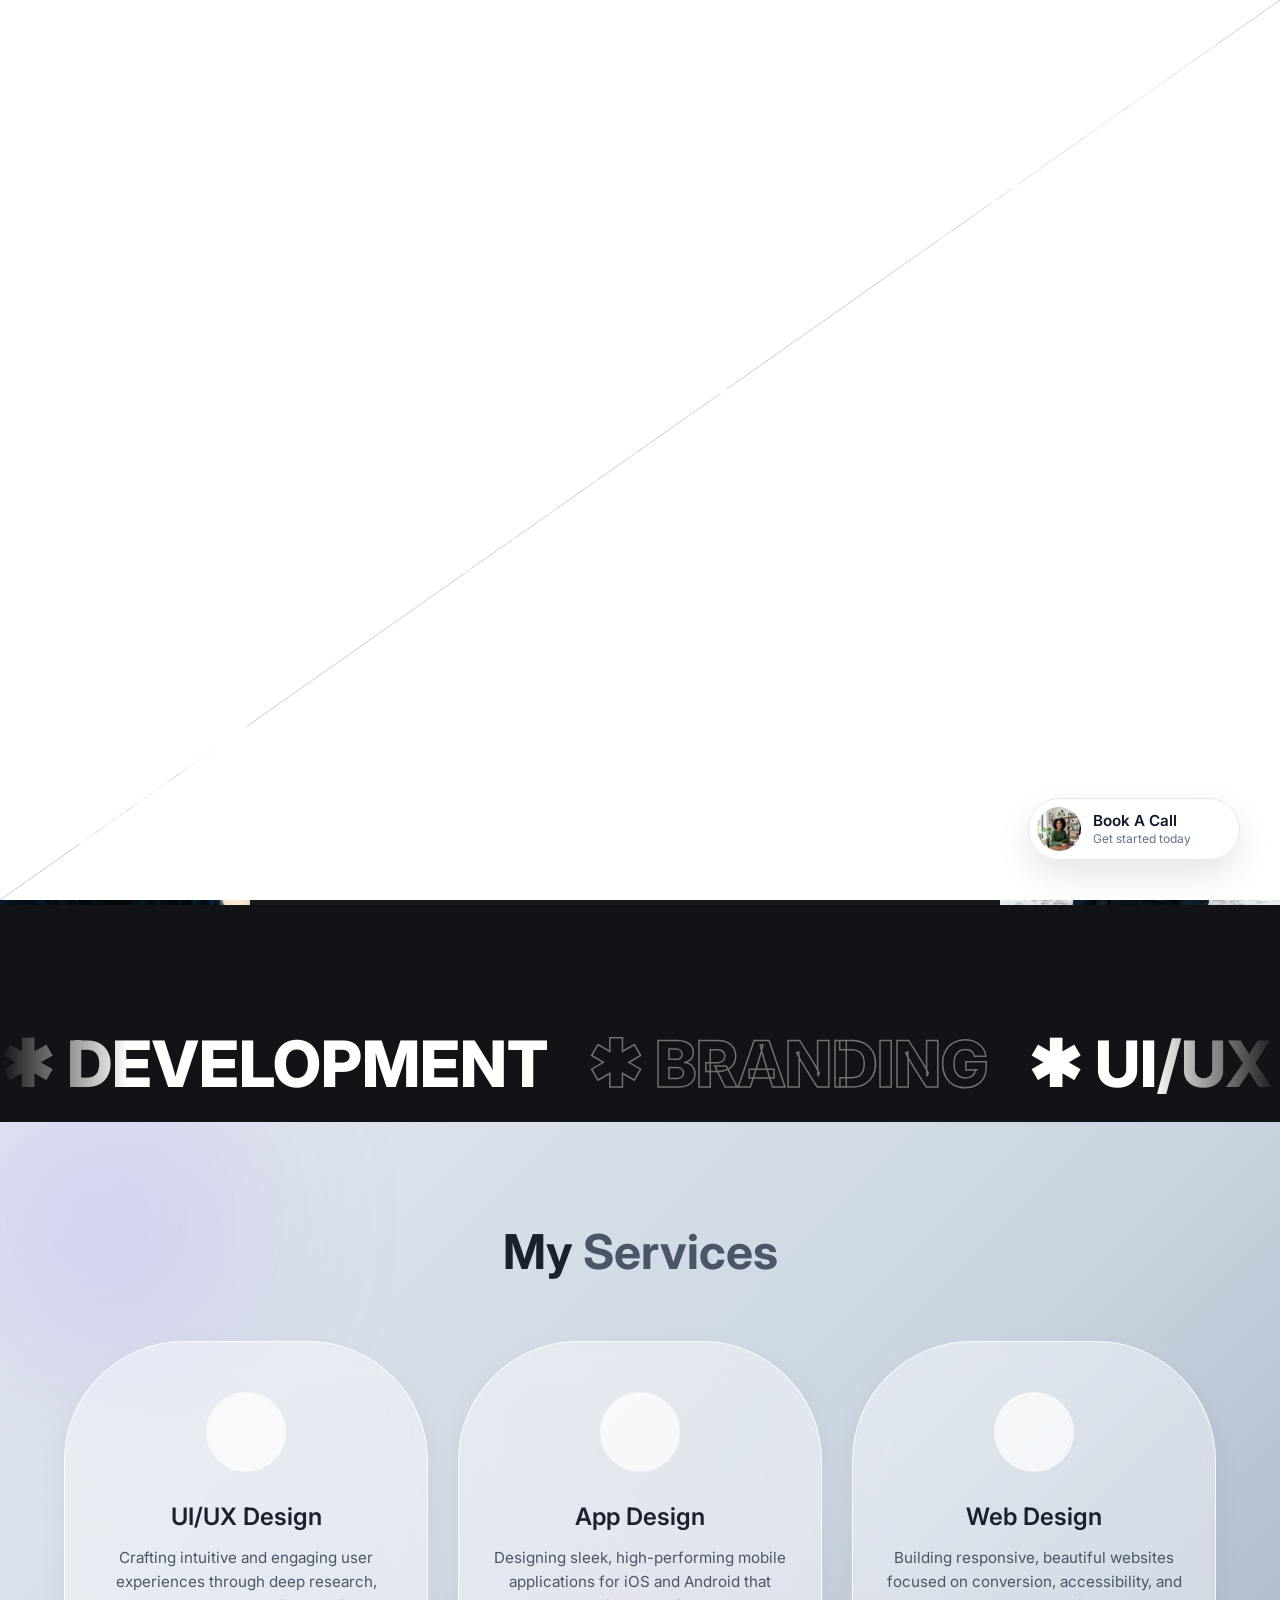
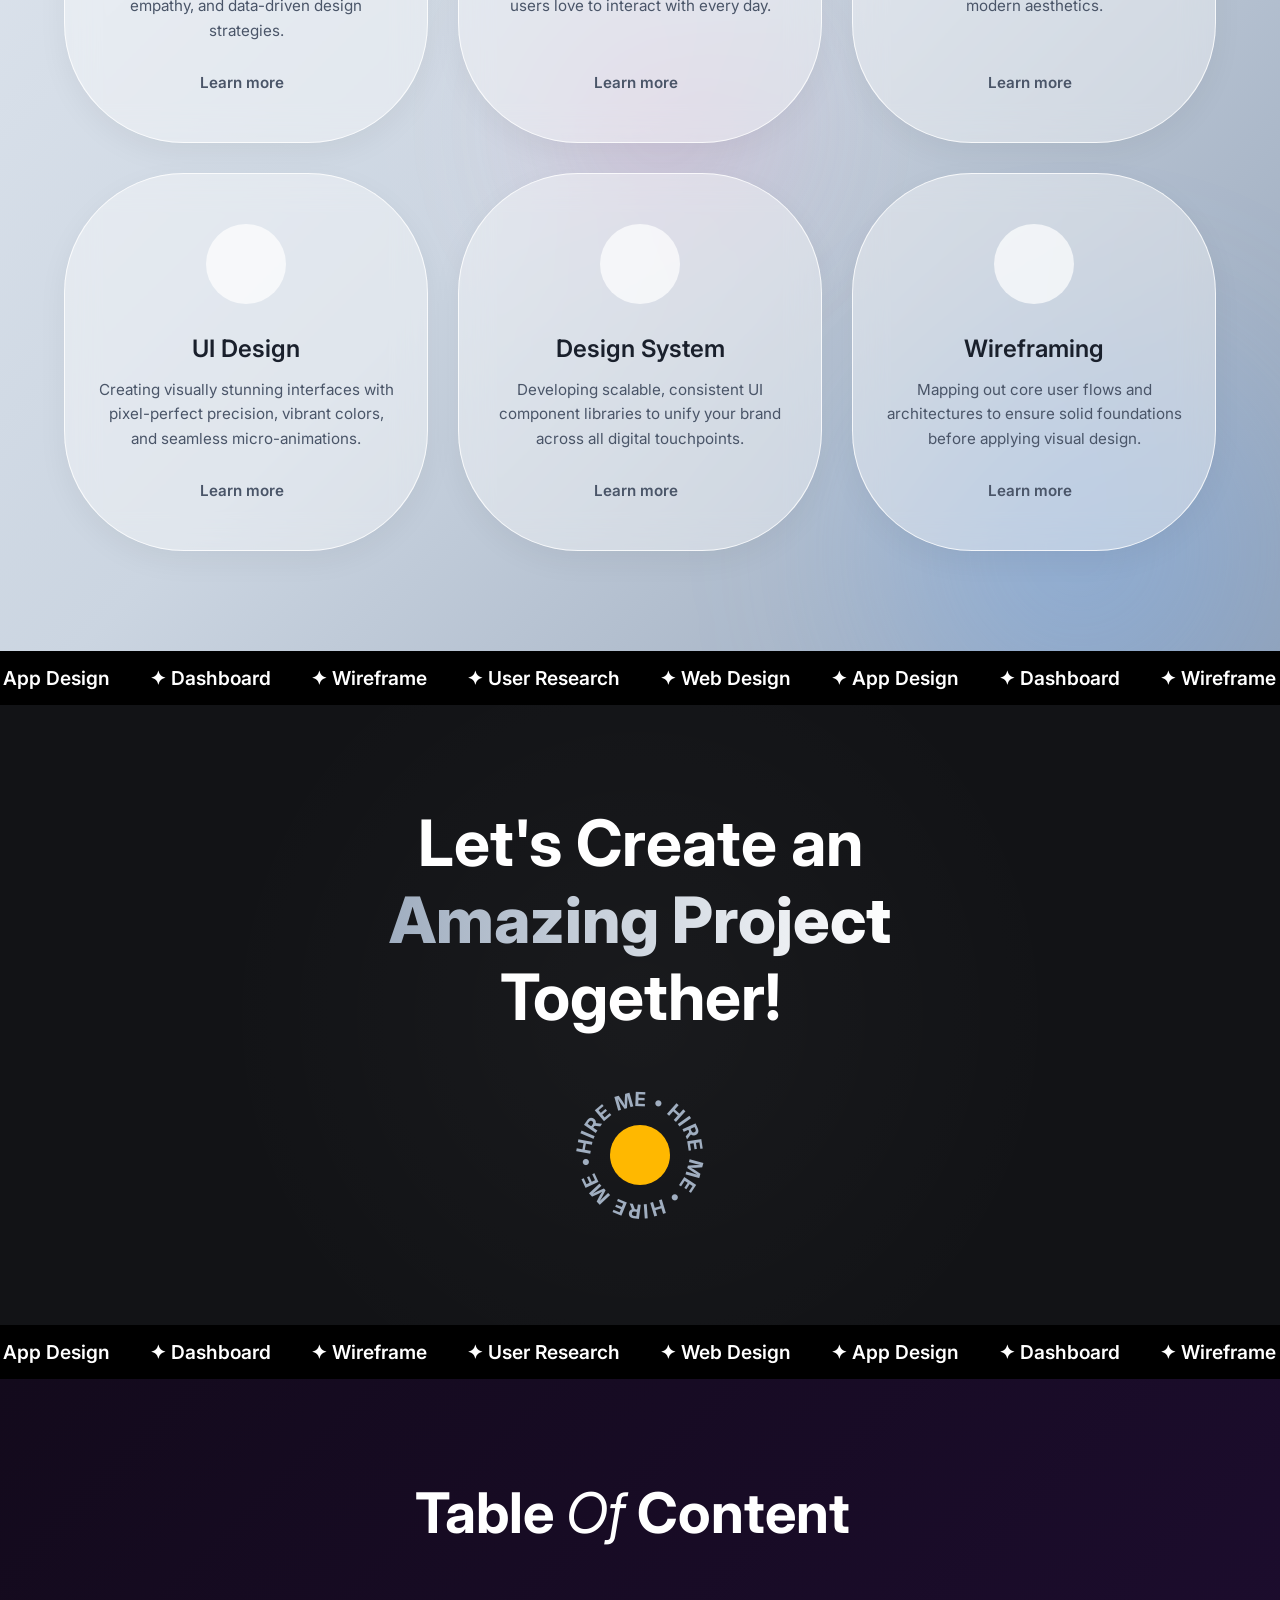
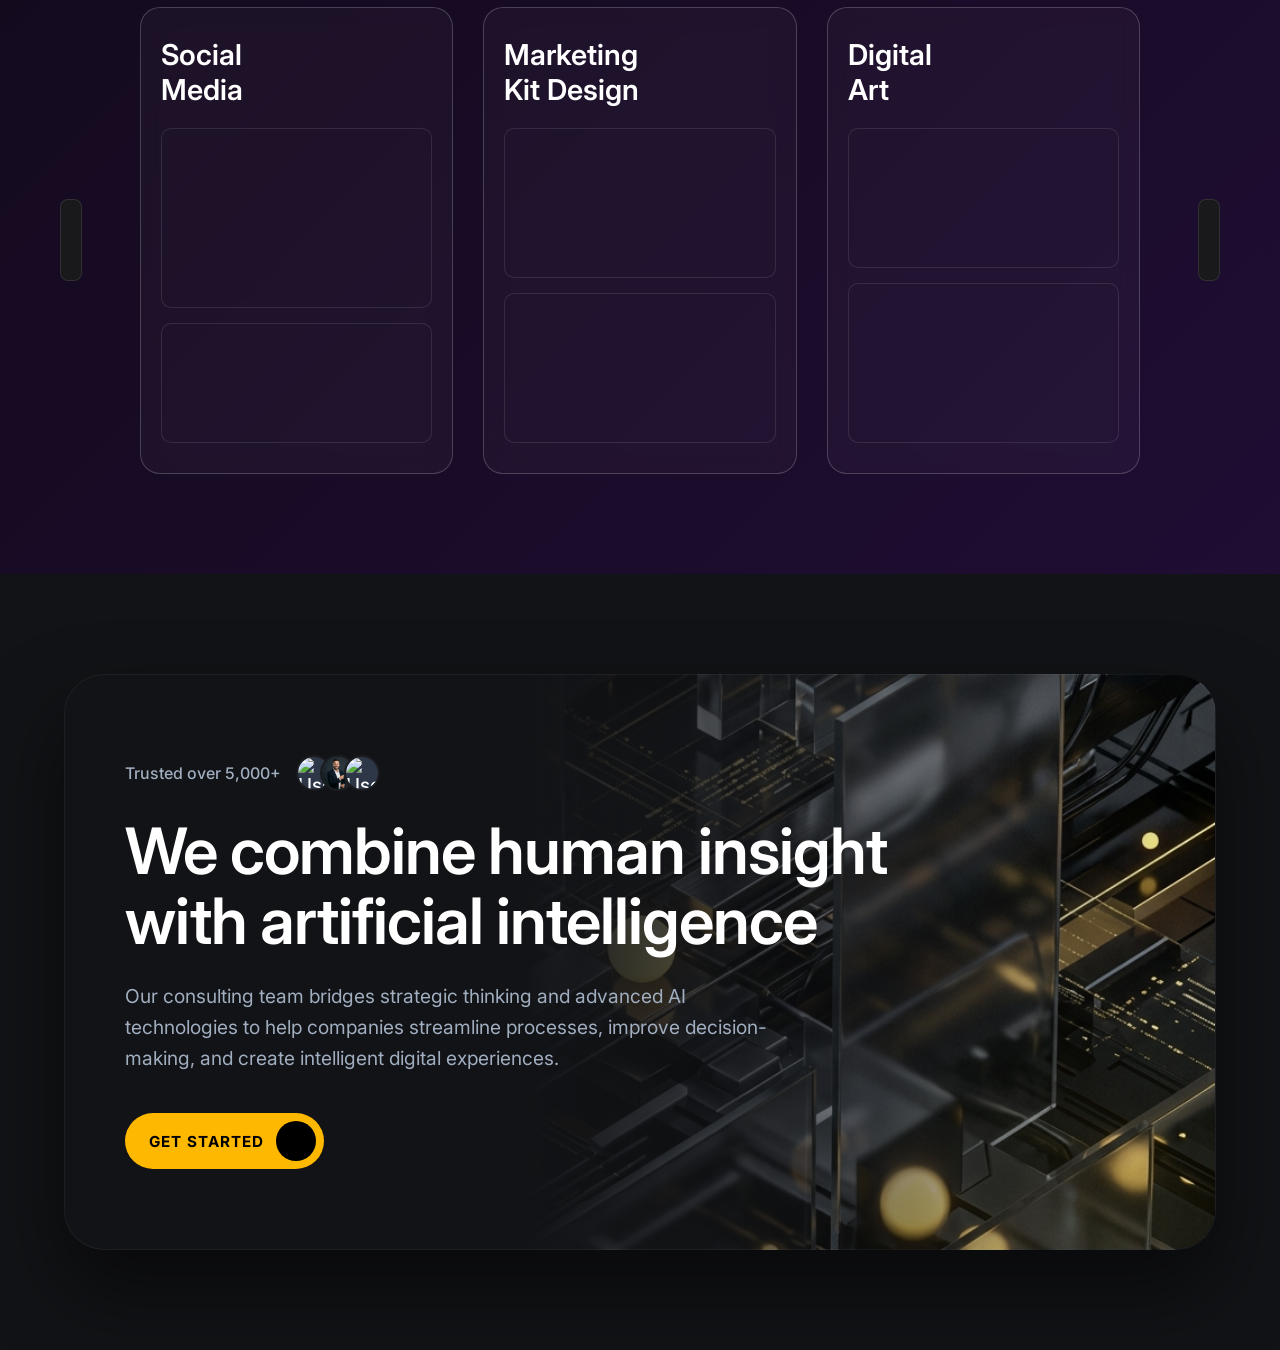
==== commit 8b27989f: "2nd version" ====
--- a/aboutus.html
+++ b/aboutus.html
@@ -21,8 +21,111 @@
         <div class="veil-triangle veil-bottom"></div>
     </div>
 
-    <!-- Navigation -->
-    <nav class="glass-nav gs-reveal" style="position: fixed; bottom: 40px; z-index: 100;">
+    <!-- About Hero Recreated -->
+    <main class="about-hero-recreation gs-reveal">
+        <!-- Center Content -->
+        <div class="hero-center-content">
+            <div class="hero-badge-pill">
+                <span class="dot"></span> About me
+            </div>
+            
+            <h1 class="hero-title-rec">
+                Hi, I'm Ajmir.<br>
+                A <span class="bounding-box">
+                    <span class="cross top-left"></span>
+                    <span class="cross top-right"></span>
+                    <span class="cross bottom-left"></span>
+                    <span class="cross bottom-right"></span>
+                    <span class="silver-text-anim">UX/UI</span>
+                </span> Expert.
+            </h1>
+            
+            <p class="hero-desc-rec">
+                I'm your go-to guy for crafting captivating digital experiences and teaching others how to do the same. As a passionate UX/UI Designer, I bring unparalleled expertise to the table. With a track record of delivering over 25+ projects, I'm not just a designer—I'm a strategist, problem-solver, and creator of seamless digital realities worldwide.
+            </p>
+            
+            <a href="#contact" class="btn-hero-rec">Get in touch</a>
+
+            <!-- Laurels / Awards -->
+            <div class="laurels-container">
+                <div class="laurel-item">
+                    <svg class="laurel-svg" viewBox="0 0 24 60" fill="none" stroke="currentColor" stroke-width="1.5">
+                        <path d="M 20 60 Q 5 40 15 10" />
+                        <path d="M 15 10 Q 5 20 12 30" />
+                        <path d="M 12 30 Q 5 40 15 50" />
+                        <path d="M 15 50 Q 8 55 20 60" />
+                    </svg>
+                    <div class="laurel-text">UX/UI<br>Expert</div>
+                    <svg class="laurel-svg" viewBox="0 0 24 60" fill="none" stroke="currentColor" stroke-width="1.5" transform="scale(-1, 1) translate(-24, 0)">
+                        <path d="M 20 60 Q 5 40 15 10" />
+                        <path d="M 15 10 Q 5 20 12 30" />
+                        <path d="M 12 30 Q 5 40 15 50" />
+                        <path d="M 15 50 Q 8 55 20 60" />
+                    </svg>
+                </div>
+                <div class="laurel-item">
+                    <svg class="laurel-svg" viewBox="0 0 24 60" fill="none" stroke="currentColor" stroke-width="1.5">
+                        <path d="M 20 60 Q 5 40 15 10" />
+                        <path d="M 15 10 Q 5 20 12 30" />
+                        <path d="M 12 30 Q 5 40 15 50" />
+                        <path d="M 15 50 Q 8 55 20 60" />
+                    </svg>
+                    <div class="laurel-text">Community<br>Leader</div>
+                    <svg class="laurel-svg" viewBox="0 0 24 60" fill="none" stroke="currentColor" stroke-width="1.5" transform="scale(-1, 1) translate(-24, 0)">
+                        <path d="M 20 60 Q 5 40 15 10" />
+                        <path d="M 15 10 Q 5 20 12 30" />
+                        <path d="M 12 30 Q 5 40 15 50" />
+                        <path d="M 15 50 Q 8 55 20 60" />
+                    </svg>
+                </div>
+                <div class="laurel-item">
+                    <svg class="laurel-svg" viewBox="0 0 24 60" fill="none" stroke="currentColor" stroke-width="1.5">
+                        <path d="M 20 60 Q 5 40 15 10" />
+                        <path d="M 15 10 Q 5 20 12 30" />
+                        <path d="M 12 30 Q 5 40 15 50" />
+                        <path d="M 15 50 Q 8 55 20 60" />
+                    </svg>
+                    <div class="laurel-text">Creative<br>Member</div>
+                    <svg class="laurel-svg" viewBox="0 0 24 60" fill="none" stroke="currentColor" stroke-width="1.5" transform="scale(-1, 1) translate(-24, 0)">
+                        <path d="M 20 60 Q 5 40 15 10" />
+                        <path d="M 15 10 Q 5 20 12 30" />
+                        <path d="M 12 30 Q 5 40 15 50" />
+                        <path d="M 15 50 Q 8 55 20 60" />
+                    </svg>
+                </div>
+            </div>
+        </div>
+
+        <div class="hero-collage">
+            <div class="hero-side-left">
+                <div class="hero-img-main-left">
+                    <img src="man_speaking.png" alt="Speaking">
+                    <div class="hero-glass-left">
+                        <i class="ph ph-squarespace-logo"></i>
+                    </div>
+                </div>
+                <div class="hero-img-sub-left">
+                    <img src="man_smiling.png" alt="Smiling">
+                </div>
+            </div>
+
+            <div class="hero-side-right">
+                <div class="hero-img-main-right">
+                    <img src="man_laptop.png" alt="Working">
+                    <div class="hero-glass-right">
+                        <h2>700+</h2>
+                        <p>Successful websites</p>
+                    </div>
+                </div>
+                <div class="hero-img-sub-right">
+                    <img src="man_coat.png" alt="Portrait">
+                </div>
+            </div>
+        </div>
+
+    </main>
+
+    <nav class="glass-nav">
         <a href="index.html" class="nav-item">
             <i class="ph ph-house"></i>
             <span>Home</span>
@@ -41,108 +144,6 @@
         </a>
     </nav>
 
-    <!-- About Hero Recreated -->
-    <!-- About Hero Recreated -->
-    <main class="about-hero-recreation gs-reveal">
-        <!-- Center Content -->
-        <div class="hero-center-content">
-            <div class="hero-badge-pill">
-                <span class="dot"></span> About me
-            </div>
-            
-            <h1 class="hero-title-rec">
-                Hi, I'm Ajmir.<br>
-                A <span class="bounding-box">
-                    <span class="cross top-left"></span>
-                    <span class="cross top-right"></span>
-                    <span class="cross bottom-left"></span>
-                    <span class="cross bottom-right"></span>
-                    UX/UI
-                </span> Expert.
-            </h1>
-            
-            <p class="hero-desc-rec">
-                I'm your go-to guy for crafting captivating digital experiences and teaching others how to do the same. As a passionate UX/UI Designer, I bring unparalleled expertise to the table. With a track record of delivering over 25+ projects, I'm not just a designer—I'm a strategist, problem-solver, and creator of seamless digital realities worldwide.
-            </p>
-            
-            <a href="#contact" class="btn-hero-rec">Get in touch</a>
-
-            <!-- Laurels / Awards -->
-            <div class="laurels-container">
-                <div class="laurel-item">
-                    <svg class="laurel-svg" viewBox="0 0 24 60" fill="none" stroke="currentColor" stroke-width="1.5">
-                        <path d="M 20 60 Q 5 40 15 10" />
-                        <path d="M 15 10 Q 5 20 12 30" />
-                        <path d="M 12 30 Q 5 40 15 50" />
-                        <path d="M 15 50 Q 8 55 20 60" />
-                    </svg>
-                    <div class="laurel-text">UX/UI<br>Expert</div>
-                    <svg class="laurel-svg" viewBox="0 0 24 60" fill="none" stroke="currentColor" stroke-width="1.5" transform="scale(-1, 1) translate(-24, 0)">
-                        <path d="M 20 60 Q 5 40 15 10" />
-                        <path d="M 15 10 Q 5 20 12 30" />
-                        <path d="M 12 30 Q 5 40 15 50" />
-                        <path d="M 15 50 Q 8 55 20 60" />
-                    </svg>
-                </div>
-                <div class="laurel-item">
-                    <svg class="laurel-svg" viewBox="0 0 24 60" fill="none" stroke="currentColor" stroke-width="1.5">
-                        <path d="M 20 60 Q 5 40 15 10" />
-                        <path d="M 15 10 Q 5 20 12 30" />
-                        <path d="M 12 30 Q 5 40 15 50" />
-                        <path d="M 15 50 Q 8 55 20 60" />
-                    </svg>
-                    <div class="laurel-text">Community<br>Leader</div>
-                    <svg class="laurel-svg" viewBox="0 0 24 60" fill="none" stroke="currentColor" stroke-width="1.5" transform="scale(-1, 1) translate(-24, 0)">
-                        <path d="M 20 60 Q 5 40 15 10" />
-                        <path d="M 15 10 Q 5 20 12 30" />
-                        <path d="M 12 30 Q 5 40 15 50" />
-                        <path d="M 15 50 Q 8 55 20 60" />
-                    </svg>
-                </div>
-                <div class="laurel-item">
-                    <svg class="laurel-svg" viewBox="0 0 24 60" fill="none" stroke="currentColor" stroke-width="1.5">
-                        <path d="M 20 60 Q 5 40 15 10" />
-                        <path d="M 15 10 Q 5 20 12 30" />
-                        <path d="M 12 30 Q 5 40 15 50" />
-                        <path d="M 15 50 Q 8 55 20 60" />
-                    </svg>
-                    <div class="laurel-text">Creative<br>Member</div>
-                    <svg class="laurel-svg" viewBox="0 0 24 60" fill="none" stroke="currentColor" stroke-width="1.5" transform="scale(-1, 1) translate(-24, 0)">
-                        <path d="M 20 60 Q 5 40 15 10" />
-                        <path d="M 15 10 Q 5 20 12 30" />
-                        <path d="M 12 30 Q 5 40 15 50" />
-                        <path d="M 15 50 Q 8 55 20 60" />
-                    </svg>
-                </div>
-            </div>
-        </div>
-
-        <div class="hero-side-left">
-            <div class="hero-img-main-left">
-                <img src="man_speaking.png" alt="Speaking">
-                <div class="hero-glass-left">
-                    <i class="ph ph-squarespace-logo"></i>
-                </div>
-            </div>
-            <div class="hero-img-sub-left">
-                <img src="man_smiling.png" alt="Smiling">
-            </div>
-        </div>
-
-        <div class="hero-side-right">
-            <div class="hero-img-main-right">
-                <img src="man_laptop.png" alt="Working">
-                <div class="hero-glass-right">
-                    <h2>25+</h2>
-                    <p>Successful projects</p>
-                </div>
-            </div>
-            <div class="hero-img-sub-right">
-                <img src="man_coat.png" alt="Portrait">
-            </div>
-        </div>
-    </main>
-
     <!-- Services Marquee Section -->
     <section class="latest-work-marquee-section gs-reveal" style="padding-bottom: 0;">
         <div class="marquee-wrapper giant-marquee">
--- a/index.css
+++ b/index.css
@@ -11,6 +11,11 @@
     margin: 0;
     padding: 0;
     box-sizing: border-box;
+}
+
+img, picture, video, canvas, svg {
+    max-width: 100%;
+    height: auto;
 }
 
 body {
@@ -314,6 +319,31 @@
     box-shadow: 0 8px 32px rgba(0, 0, 0, 0.2);
 }
 
+.nav-book-call {
+    background: #ffffff;
+    color: #0f172a;
+    border-radius: 40px;
+    padding: 6px 16px 6px 6px;
+    display: flex;
+    align-items: center;
+    gap: 8px;
+    text-decoration: none;
+    font-weight: 600;
+    font-size: 0.9rem;
+    margin-left: 10px;
+}
+.nav-book-call .avatar-sm {
+    width: 32px;
+    height: 32px;
+    border-radius: 50%;
+    overflow: hidden;
+}
+.nav-book-call .avatar-sm img { width: 100%; height: 100%; object-fit: cover; }
+.nav-book-call .book-info { display: flex; flex-direction: column; line-height: 1.1; }
+.nav-book-call .book-title { font-size: 0.85rem; font-weight: 600; color: #000; }
+.nav-book-call .book-sub { font-size: 0.65rem; color: #64748b; font-weight: 500; }
+.nav-book-call .icon-arrow { margin-left: 5px; color: #94a3b8; }
+
 .nav-item {
     display: flex;
     align-items: center;
@@ -1061,11 +1091,20 @@
 
 .blueprint-container {
     width: 100%;
-    max-width: 1100px;
+    max-width: 1200px;
     display: grid;
-    grid-template-columns: 1fr 1fr;
-    gap: 80px;
-    align-items: center;
+    grid-template-columns: 1fr 1.3fr;
+    gap: 60px;
+    align-items: center;
+}
+@media (max-width: 900px) {
+    .blueprint-container {
+        grid-template-columns: 1fr;
+        gap: 50px;
+    }
+    .blueprint-visual {
+        padding: 0 20px;
+    }
 }
 
 .blueprint-content {
@@ -1248,12 +1287,12 @@
 
 .blueprint-main-img {
     width: 100%;
-    max-width: 800px;
+    max-width: none;
     object-fit: contain;
     transition: all 0.5s ease;
 }
 .blueprint-main-img.mobile-view {
-    max-width: 350px;
+    max-width: none;
 }
 
 /* Floating Elements */
@@ -1267,7 +1306,7 @@
 }
 
 .float-toolbar {
-    top: -20px;
+    top: -5%;
     left: 50%;
     transform: translateX(-50%);
     background: #FFFFFF;
@@ -1289,8 +1328,8 @@
 }
 
 .float-colors {
-    right: 5%;
-    top: 35%;
+    right: 2%;
+    top: 40%;
     transform: translateY(-50%);
     border-radius: 12px;
     display: flex;
@@ -1313,8 +1352,8 @@
 .color-3 { background: #000000; }
 
 .float-ai {
-    bottom: 40px;
-    left: -10px;
+    bottom: 5%;
+    left: -5%;
     border-radius: 12px;
     padding: 15px;
     display: flex;
@@ -1328,7 +1367,7 @@
 }
 
 .float-typo {
-    bottom: 0px;
+    bottom: -2%;
     right: 5%;
     border-radius: 12px;
     padding: 15px;
@@ -3851,6 +3890,15 @@
 }
 
 /* Side Containers to ensure absolute edge snapping */
+.hero-collage {
+    position: absolute;
+    top: 0;
+    left: 0;
+    width: 100%;
+    height: 100%;
+    pointer-events: none;
+}
+
 .hero-side-left {
     position: absolute;
     top: 0;
@@ -4014,7 +4062,7 @@
     .hero-center-content { max-width: 500px; }
 }
 
-@media (max-width: 1024px) {
+@media (max-width: 1024px) and (min-width: 769px) {
     .hero-side-left, .hero-side-right { display: none; }
     .hero-center-content { max-width: 100%; }
 }
@@ -4522,7 +4570,17 @@
 }
 
 @media (max-width: 768px) {
-    .toc-grid { flex-direction: column; }
+    .toc-grid { 
+        flex-direction: row; 
+        gap: 10px;
+    }
+    .toc-card {
+        min-width: 0;
+        flex: 1 1 0;
+        padding: 10px;
+    }
+    .toc-card h3 { font-size: 1rem; margin-bottom: 10px; }
+    .toc-card-img { height: 120px; }
     .toc-title { font-size: 2.5rem; }
 }
 
@@ -4575,17 +4633,29 @@
 @media (max-width: 768px) {
     /* Navigation & Floating Widgets */
     .glass-nav {
-        width: 90%;
-        bottom: 20px;
-        padding: 10px;
-        gap: 10px;
-    }
-    .nav-item { padding: 10px; }
-    .nav-item span { display: none; } /* Show only icons for compactness */
+        width: calc(100% - 20px);
+        bottom: 15px;
+        padding: 8px 10px;
+        gap: 5px;
+        justify-content: space-around;
+    }
+    .nav-item { 
+        padding: 6px; 
+        flex-direction: column;
+        gap: 4px;
+    }
+    .nav-item i {
+        font-size: 1.2rem;
+        margin-right: 0;
+    }
+    .nav-item span { 
+        display: block; 
+        font-size: 0.65rem;
+    }
     .floating-book-call {
-        transform: scale(0.8);
-        transform-origin: bottom right;
-        bottom: 15px;
+        transform: scale(0.65);
+        transform-origin: right bottom;
+        bottom: 85px;
         right: 15px;
     }
 
@@ -4598,28 +4668,147 @@
     
     /* About Us Hero */
     .about-hero-recreation {
+        display: flex;
         flex-direction: column;
-        padding: 100px 5vw 50px;
+        justify-content: flex-start;
+        padding: 100px 5vw 0;
         align-items: center;
-        gap: 50px;
+        gap: 0;
         overflow: hidden;
     }
+    .hero-collage {
+        position: relative;
+        width: 100vw;
+        height: 480px;
+        margin-top: 55px;
+        margin-left: -5vw;
+        pointer-events: none;
+        transform: none;
+    }
+    
     .hero-side-left, .hero-side-right {
+        display: block;
+        position: absolute;
+        max-width: none;
+        gap: 0;
+    }
+    .hero-side-left {
+        left: 0;
+        top: 0;
+        width: 44%;
+        height: 100%;
+        z-index: 2;
+    }
+    .hero-side-right {
+        right: 0;
+        top: 0;
+        width: 48%;
+        height: 100%;
+        z-index: 1;
+    }
+    
+    /* Fix 1 & 2: Man speaking - left edge, reduced height for gap */
+    .hero-img-main-left {
+        position: absolute;
+        top: 0;
+        left: 0;
         width: 100%;
-        max-width: 400px;
-    }
-    .hero-img-sub-left, .hero-img-sub-right {
-        position: relative;
+        height: 52%;
+        min-height: unset;
+        margin: 0;
+        border-radius: 0 20px 20px 0;
+    }
+    .hero-img-main-left img {
+        position: absolute; top: 0; left: 0;
+        width: 100%; height: 100%;
+        border-radius: 0 20px 20px 0;
+        object-fit: cover;
+    }
+    
+    /* Fix 3: Squarespace glass - high z-index so it's not hidden */
+    .hero-glass-left {
+        position: absolute;
+        bottom: 44%;
+        right: -25px;
         left: auto;
-        right: auto;
+        transform: none;
+        width: 60px;
+        height: 60px;
+        padding: 0;
+        display: flex;
+        justify-content: center;
+        align-items: center;
+        border-radius: 16px;
+        z-index: 20;
+    }
+    .hero-glass-left i { display: block; font-size: 1.6rem; }
+    
+    /* Fix 4: Smiling man - bottom left, reduced height for clear gap */
+    .hero-img-sub-left {
+        position: absolute;
+        bottom: 0;
+        left: 0;
+        width: 70%;
+        height: 38%;
+        min-height: unset;
+        margin: 0;
+        border-radius: 0 20px 0 0;
         top: auto;
-        bottom: auto;
-        margin-top: -30px;
-        align-self: center;
-        z-index: 2;
-    }
+    }
+    .hero-img-sub-left img {
+        position: absolute; top: 0; left: 0;
+        width: 100%; height: 100%;
+        border-radius: 0 20px 0 0;
+        object-fit: cover;
+    }
+    
+    /* Fix 2: Man on laptop - smaller, doesn't overlap left side */
     .hero-img-main-right {
-        margin-top: 0;
+        position: absolute;
+        top: 0;
+        right: 0;
+        left: auto;
+        width: 100%;
+        height: 40%;
+        min-height: unset;
+        margin: 0;
+        border-radius: 20px 0 0 20px;
+    }
+    .hero-img-main-right img {
+        position: absolute; top: 0; left: 0;
+        width: 100%; height: 100%;
+        border-radius: 20px 0 0 20px;
+        object-fit: cover;
+    }
+    
+    /* Fix 5: 700+ glass overlay - cleanly on right image's left edge */
+    .hero-glass-right {
+        position: absolute;
+        top: 5%;
+        left: -20px;
+        transform: none;
+        padding: 12px 18px;
+        width: auto;
+        border-radius: 16px;
+        z-index: 15;
+    }
+    .hero-glass-right h2 { font-size: 1.6rem; margin-bottom: 2px; }
+    .hero-glass-right p { font-size: 0.7rem; margin: 0; }
+    
+    /* Fix 4: Bottom right image - reduced height for clear gap */
+    .hero-img-sub-right {
+        display: block;
+        position: absolute;
+        bottom: 0;
+        right: 0;
+        width: 65%;
+        height: 33%;
+        border-radius: 20px 0 0 0;
+    }
+    .hero-img-sub-right img {
+        width: 100%; height: 100%;
+        object-fit: cover;
+        border-radius: 20px 0 0 0;
     }
 
     /* Marquee */
@@ -4929,3 +5118,276 @@
     margin-bottom: 10px;
 }
 
+/* ==========================================================================
+   Framer 3D Hero Section (Portfolio)
+   ========================================================================== */
+.framer-hero-section {
+    position: relative;
+    width: 100vw;
+    min-height: 100vh;
+    display: flex;
+    flex-direction: column;
+    align-items: center;
+    justify-content: center;
+    overflow: hidden;
+    padding-top: 100px;
+}
+
+.framer-content-wrapper {
+    position: relative;
+    z-index: 2;
+    width: 100%;
+    display: flex;
+    flex-direction: column;
+    align-items: center;
+}
+
+.framer-hero-title {
+    font-size: 5rem;
+    font-family: var(--font-body), sans-serif;
+    color: #fff;
+    text-align: center;
+    line-height: 1.1;
+    margin-bottom: 50px;
+    letter-spacing: -2px;
+}
+
+.framer-carousel-wrapper {
+    width: 100%;
+    max-width: 1200px;
+    height: 400px;
+    position: relative;
+    display: flex;
+    justify-content: center;
+    perspective: 1000px;
+}
+
+.framer-carousel {
+    position: relative;
+    width: 100%;
+    height: 100%;
+    display: flex;
+    justify-content: center;
+    align-items: center;
+}
+
+.fcard {
+    position: absolute;
+    border-radius: 24px;
+    padding: 24px;
+    box-shadow: 0 20px 40px rgba(0,0,0,0.15);
+    transition: transform 0.4s ease, z-index 0.4s;
+    transform-origin: center center;
+    background: rgba(255, 255, 255, 0.9);
+    backdrop-filter: blur(15px);
+    -webkit-backdrop-filter: blur(15px);
+    border: 1px solid rgba(255, 255, 255, 0.3);
+}
+
+/* Removed hover effect */
+
+/* Card Sizes & Styles */
+.fcard-tags {
+    width: 220px;
+    height: 240px;
+    z-index: 50;
+    transform: translateX(0) translateY(0) scale(1);
+    opacity: 1;
+    background: #ffffff;
+}
+
+.fcard-performance {
+    width: 200px;
+    height: 220px;
+    z-index: 40;
+    transform: translateX(-220px) translateY(30px) rotate(-8deg) scale(0.85);
+    opacity: 0.8;
+    background: #111111;
+    color: #fff;
+    border-color: rgba(255,255,255,0.1);
+}
+
+.fcard-datatraining {
+    width: 200px;
+    height: 220px;
+    z-index: 40;
+    transform: translateX(220px) translateY(30px) rotate(8deg) scale(0.85);
+    opacity: 0.8;
+    background: linear-gradient(135deg, #38bdf8 0%, #2563eb 100%);
+    color: #fff;
+    border: none;
+    box-shadow: 0 20px 40px rgba(37, 99, 235, 0.3);
+}
+
+.fcard-glassui {
+    width: 180px;
+    height: 200px;
+    z-index: 30;
+    transform: translateX(-380px) translateY(60px) rotate(-15deg) scale(0.65);
+    opacity: 0.4;
+    background: rgba(255, 255, 255, 0.6);
+}
+
+.fcard-expertise {
+    width: 180px;
+    height: 200px;
+    z-index: 30;
+    transform: translateX(380px) translateY(60px) rotate(15deg) scale(0.65);
+    opacity: 0.4;
+    background: #1a1a1a;
+    color: #fff;
+    border-color: rgba(255,255,255,0.1);
+}
+
+.fcard-chart {
+    width: 160px;
+    height: 180px;
+    z-index: 20;
+    transform: translateX(-500px) translateY(80px) rotate(-22deg) scale(0.5);
+    opacity: 0;
+    background: #ffffff;
+}
+
+.fcard-woman {
+    width: 160px;
+    height: 180px;
+    z-index: 20;
+    transform: translateX(500px) translateY(80px) rotate(22deg) scale(0.5);
+    opacity: 0;
+    background: #ffffff;
+    padding: 0;
+    overflow: hidden;
+}
+
+/* Internal Card Elements */
+.fcard-inner { display: flex; flex-direction: column; height: 100%; justify-content: space-between; }
+
+/* Tags */
+.tags-container { display: flex; flex-wrap: wrap; gap: 8px; margin-bottom: 20px; }
+.tag { padding: 4px 12px; border-radius: 20px; font-size: 0.75rem; background: #f1f5f9; color: #334155; font-weight: 500; }
+.tag.dimmed { opacity: 0.5; }
+.fcard-sub { font-size: 0.9rem; color: #64748b; font-weight: 500; margin-top: auto; }
+.fcard-big-num { font-size: 2.8rem; font-weight: 700; color: #0f172a; line-height: 1; letter-spacing: -1px; }
+
+/* Performance */
+.card-header { display: flex; justify-content: space-between; align-items: center; font-size: 0.9rem; font-weight: 500; }
+.trend-icon { background: rgba(255,255,255,0.1); padding: 4px; border-radius: 50%; display: flex; }
+.subtitle-small { font-size: 0.7rem; color: #94a3b8; margin-top: 4px; }
+.card-big-num { font-size: 2.5rem; font-weight: 700; margin: 15px 0 5px; display: flex; align-items: baseline; gap: 10px; }
+.badge { font-size: 0.7rem; background: #10b981; color: #fff; padding: 2px 6px; border-radius: 10px; font-weight: 600; vertical-align: middle; }
+.card-sub-green { font-size: 0.8rem; color: #10b981; font-weight: 500; margin-bottom: auto; }
+.mini-tags { display: flex; flex-wrap: wrap; gap: 6px; margin-top: 20px; }
+.mini-tag { padding: 4px 8px; border-radius: 10px; font-size: 0.65rem; background: rgba(255,255,255,0.1); }
+.mini-tag.dimmed { opacity: 0.4; }
+
+/* Data Training */
+.plus-icon { background: rgba(255,255,255,0.2); width: 40px; height: 40px; border-radius: 50%; display: flex; align-items: center; justify-content: center; font-size: 1.5rem; margin-bottom: auto; }
+.card-title { font-size: 1.4rem; font-weight: 600; line-height: 1.2; margin-bottom: 5px; }
+.card-sub-blue { font-size: 0.9rem; opacity: 0.8; }
+
+/* Expertise */
+.card-title-lg { font-size: 1.3rem; line-height: 1.4; font-weight: 500; }
+.green-dot { display: inline-block; width: 10px; height: 10px; background: #10b981; border-radius: 50%; margin: 0 4px; }
+
+/* UI Pills */
+.ui-pill { display: flex; align-items: center; gap: 10px; background: #fff; padding: 12px 16px; border-radius: 16px; box-shadow: 0 10px 20px rgba(0,0,0,0.05); font-weight: 600; font-size: 0.9rem; color: #1e293b; margin-bottom: 12px; }
+.pill-icon { width: 32px; height: 32px; border-radius: 50%; display: flex; align-items: center; justify-content: center; color: #fff; }
+.pill-icon.blue { background: #3b82f6; }
+.pill-icon.green { background: #10b981; }
+.live-badge { margin-left: auto; font-size: 0.65rem; background: #ecfdf5; color: #10b981; padding: 2px 6px; border-radius: 8px; font-weight: 700; text-transform: uppercase; }
+
+/* Chart */
+.chart-container { height: 100%; display: flex; flex-direction: column; justify-content: flex-end; margin-top: 20px;}
+.chart-bars { display: flex; align-items: flex-end; justify-content: space-between; height: 80px; margin-bottom: 10px; }
+.bar { width: 12%; background: #e2e8f0; border-radius: 4px 4px 0 0; }
+.chart-labels { display: flex; justify-content: space-between; font-size: 0.55rem; color: #94a3b8; }
+
+/* Woman Card */
+.fcard-woman img { width: 100%; height: 60%; object-fit: cover; }
+.income-box { padding: 15px; display: flex; justify-content: space-between; height: 40%; background: #fff; }
+.income-box .col { display: flex; flex-direction: column; }
+.income-box .label { font-size: 0.65rem; color: #64748b; margin-bottom: 4px; }
+.income-box strong { font-size: 1.1rem; color: #0f172a; }
+
+/* Rating */
+.framer-rating { margin-top: 60px; display: flex; flex-direction: column; align-items: center; gap: 10px; color: #fff; font-weight: 500; }
+.framer-rating .stars { color: #fbbf24; font-size: 1.2rem; display: flex; gap: 4px; }
+
+/* Mobile Professional Layout */
+@media (max-width: 768px) {
+    .framer-hero-title { font-size: 3rem; margin-bottom: 30px; }
+    
+    .framer-carousel-wrapper {
+        height: 350px;
+        padding: 0;
+        overflow: hidden;
+        display: flex;
+        justify-content: center;
+        align-items: center;
+        perspective: 1000px;
+        transform: scale(0.65);
+        transform-origin: center center;
+        margin-top: -50px;
+        margin-bottom: -50px;
+        mask-image: linear-gradient(to right, transparent 0%, black 10%, black 90%, transparent 100%);
+        -webkit-mask-image: linear-gradient(to right, transparent 0%, black 10%, black 90%, transparent 100%);
+    }
+    
+    .framer-carousel {
+        position: relative;
+        width: 100%;
+        height: 100%;
+        display: flex;
+        justify-content: center;
+        align-items: center;
+    }
+    
+    .fcard {
+        /* Keep original absolute positioning for 3D rotation */
+    }
+}
+.silver-text-anim {
+    background: linear-gradient(to right, #a0a0a0, #ffffff, #a0a0a0, #ffffff);
+    background-size: 200% auto;
+    color: transparent;
+    -webkit-background-clip: text;
+    background-clip: text;
+    animation: silverShine 3s linear infinite;
+    display: inline-block;
+}
+
+@keyframes silverShine {
+    to {
+        background-position: 200% center;
+    }
+}
+/* Image Showcase (Website Builders Collage) */
+.image-showcase {
+    width: 100vw;
+    display: flex;
+    justify-content: center;
+    align-items: center;
+    overflow: hidden;
+    background-color: transparent;
+    padding: 0;
+    margin: 0; 
+}
+
+.showcase-img {
+    width: 100vw;
+    max-width: 1200px;
+    height: auto;
+    display: block;
+    object-fit: contain;
+    transform: scale(1.1); /* Slight scale to reduce internal padding, but keep it contained */
+}
+
+@media (max-width: 768px) {
+    .image-showcase {
+        margin: 20px 0;
+    }
+    .showcase-img {
+        width: 100vw;
+        transform: scale(1.5); /* Optimized for mobile, not too huge */
+    }
+}
